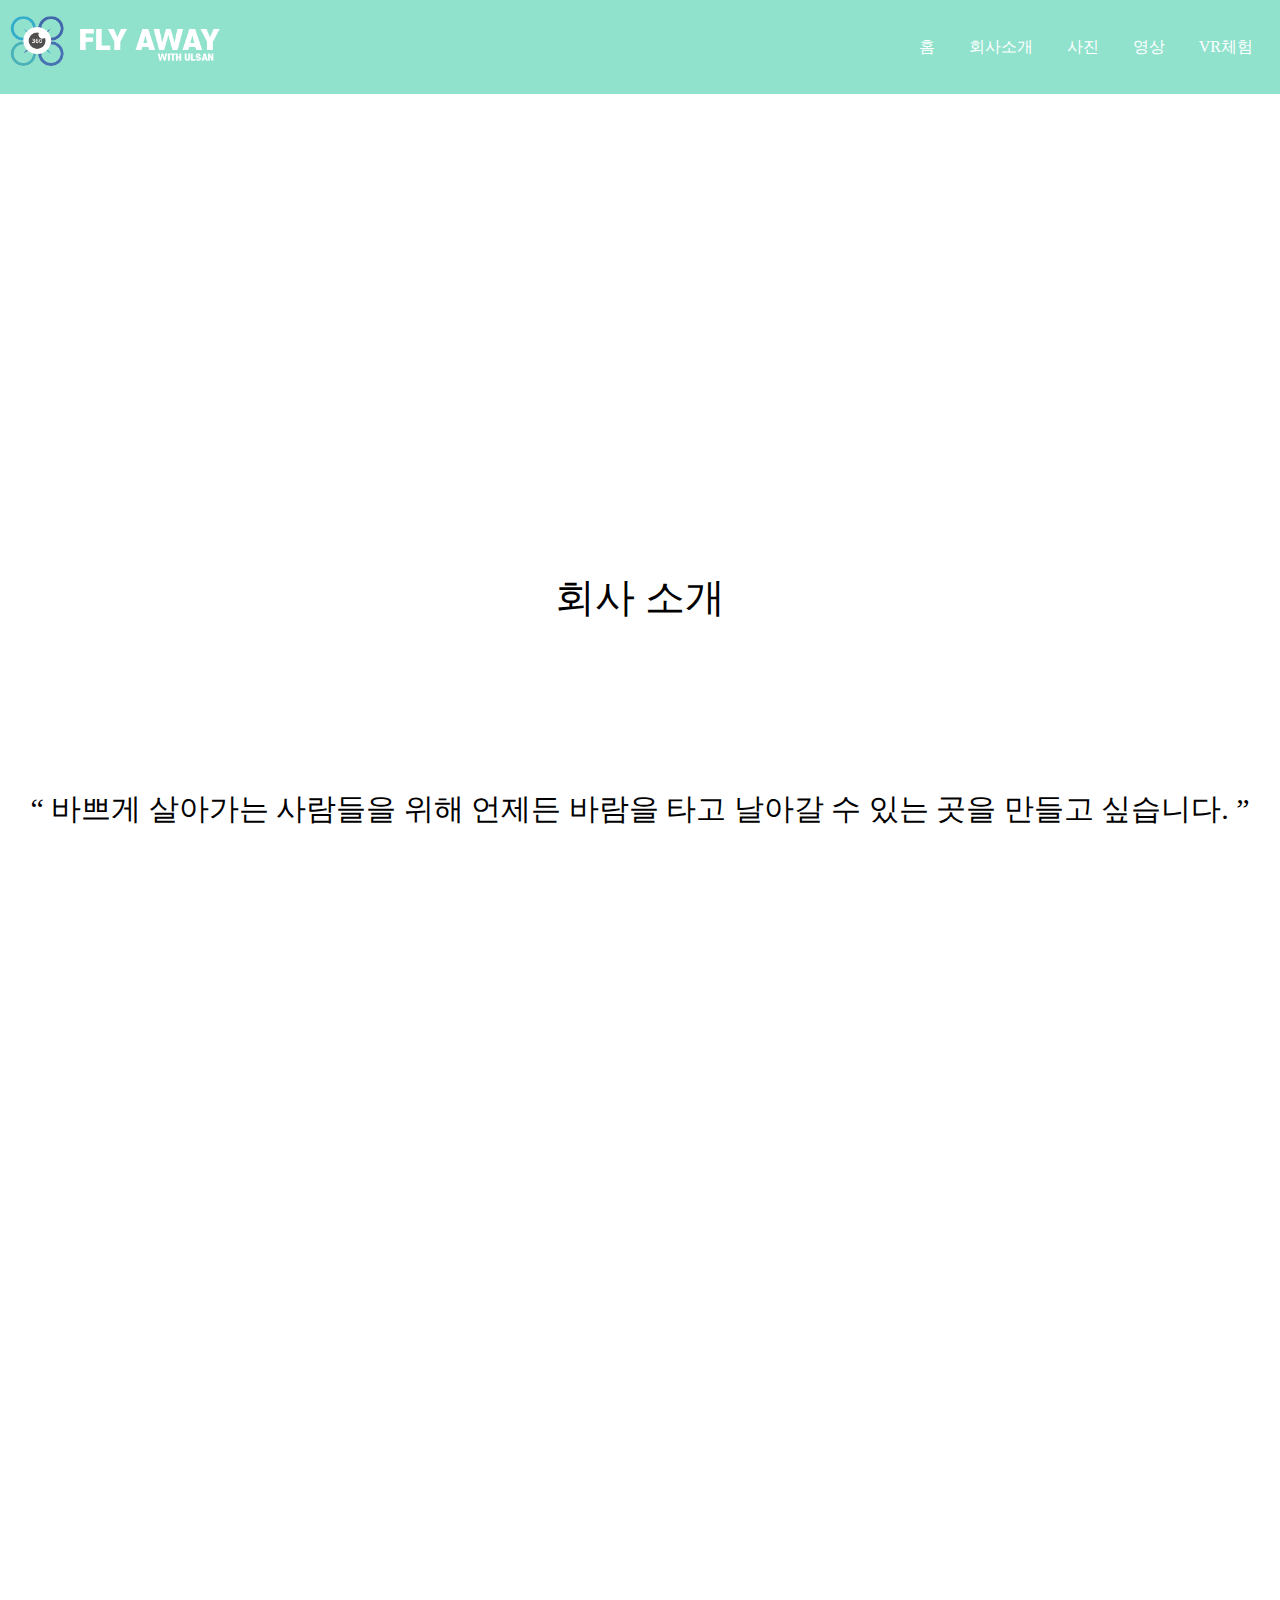
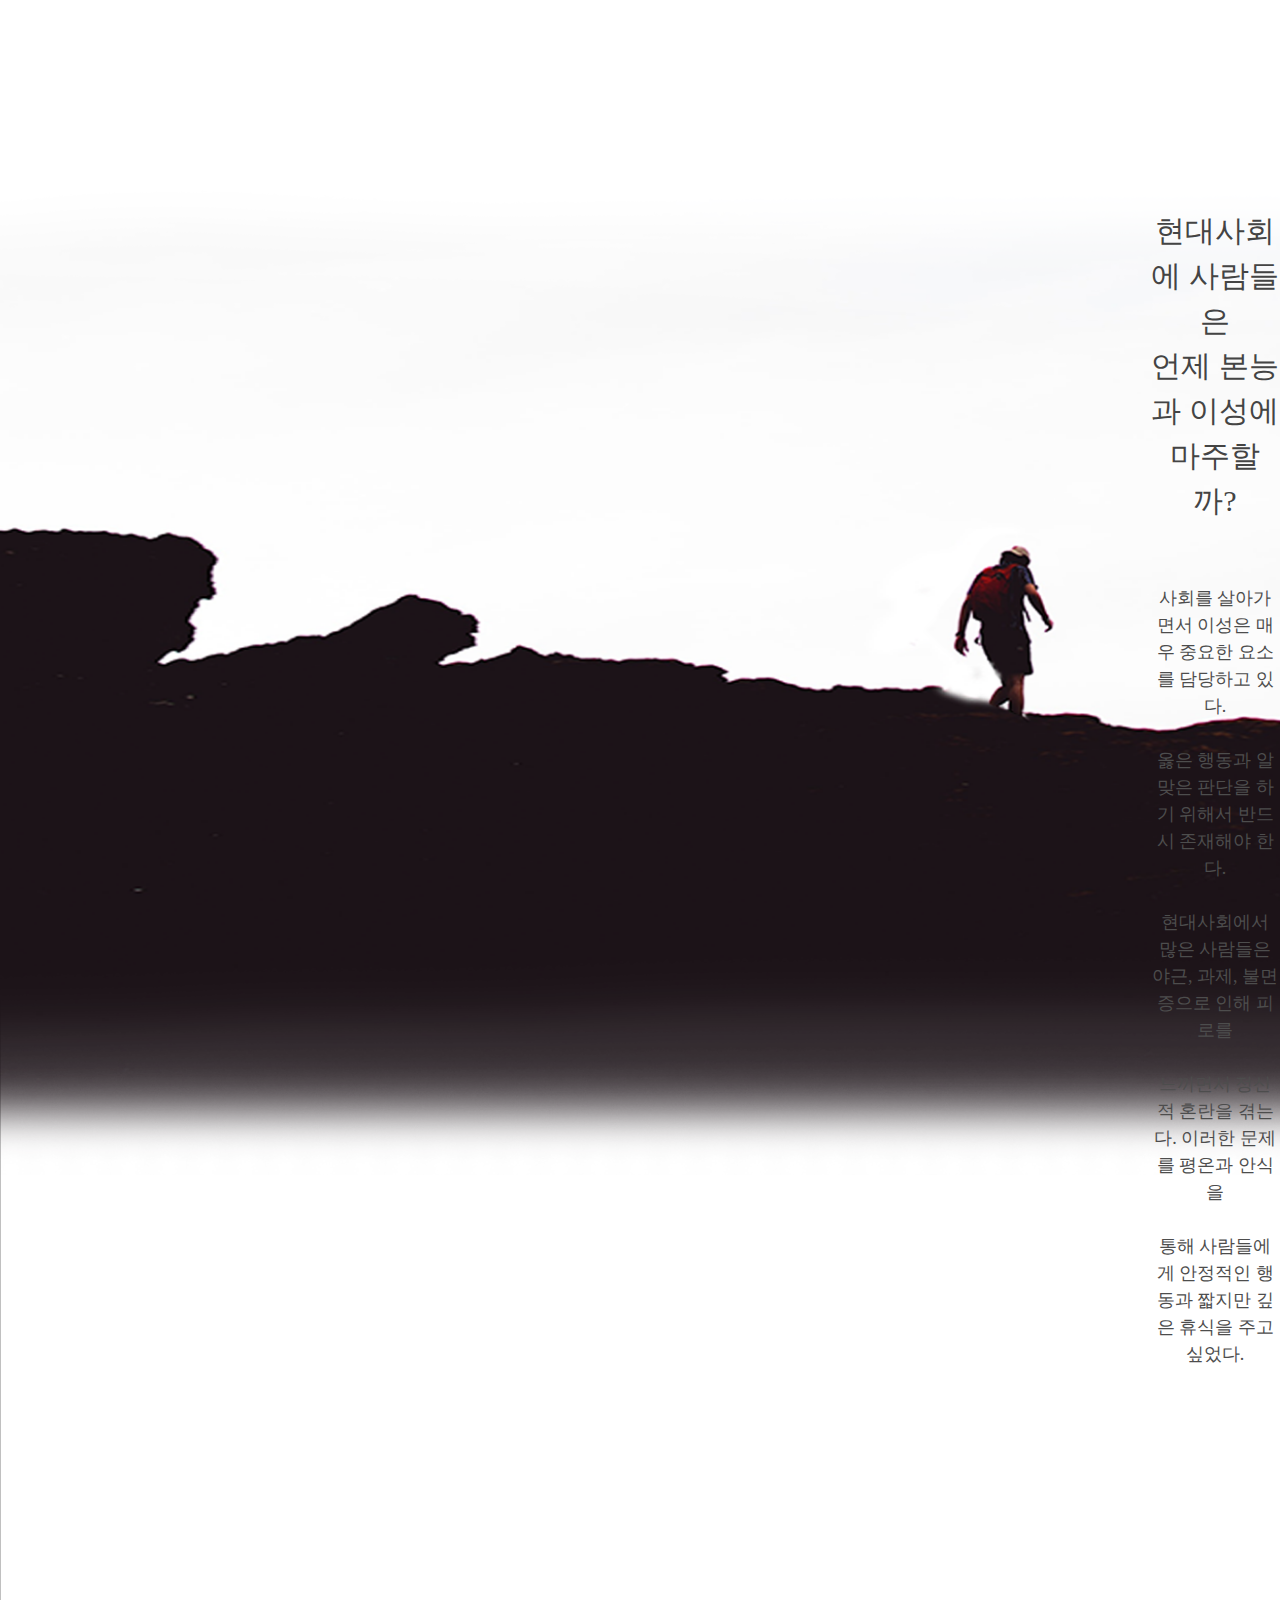
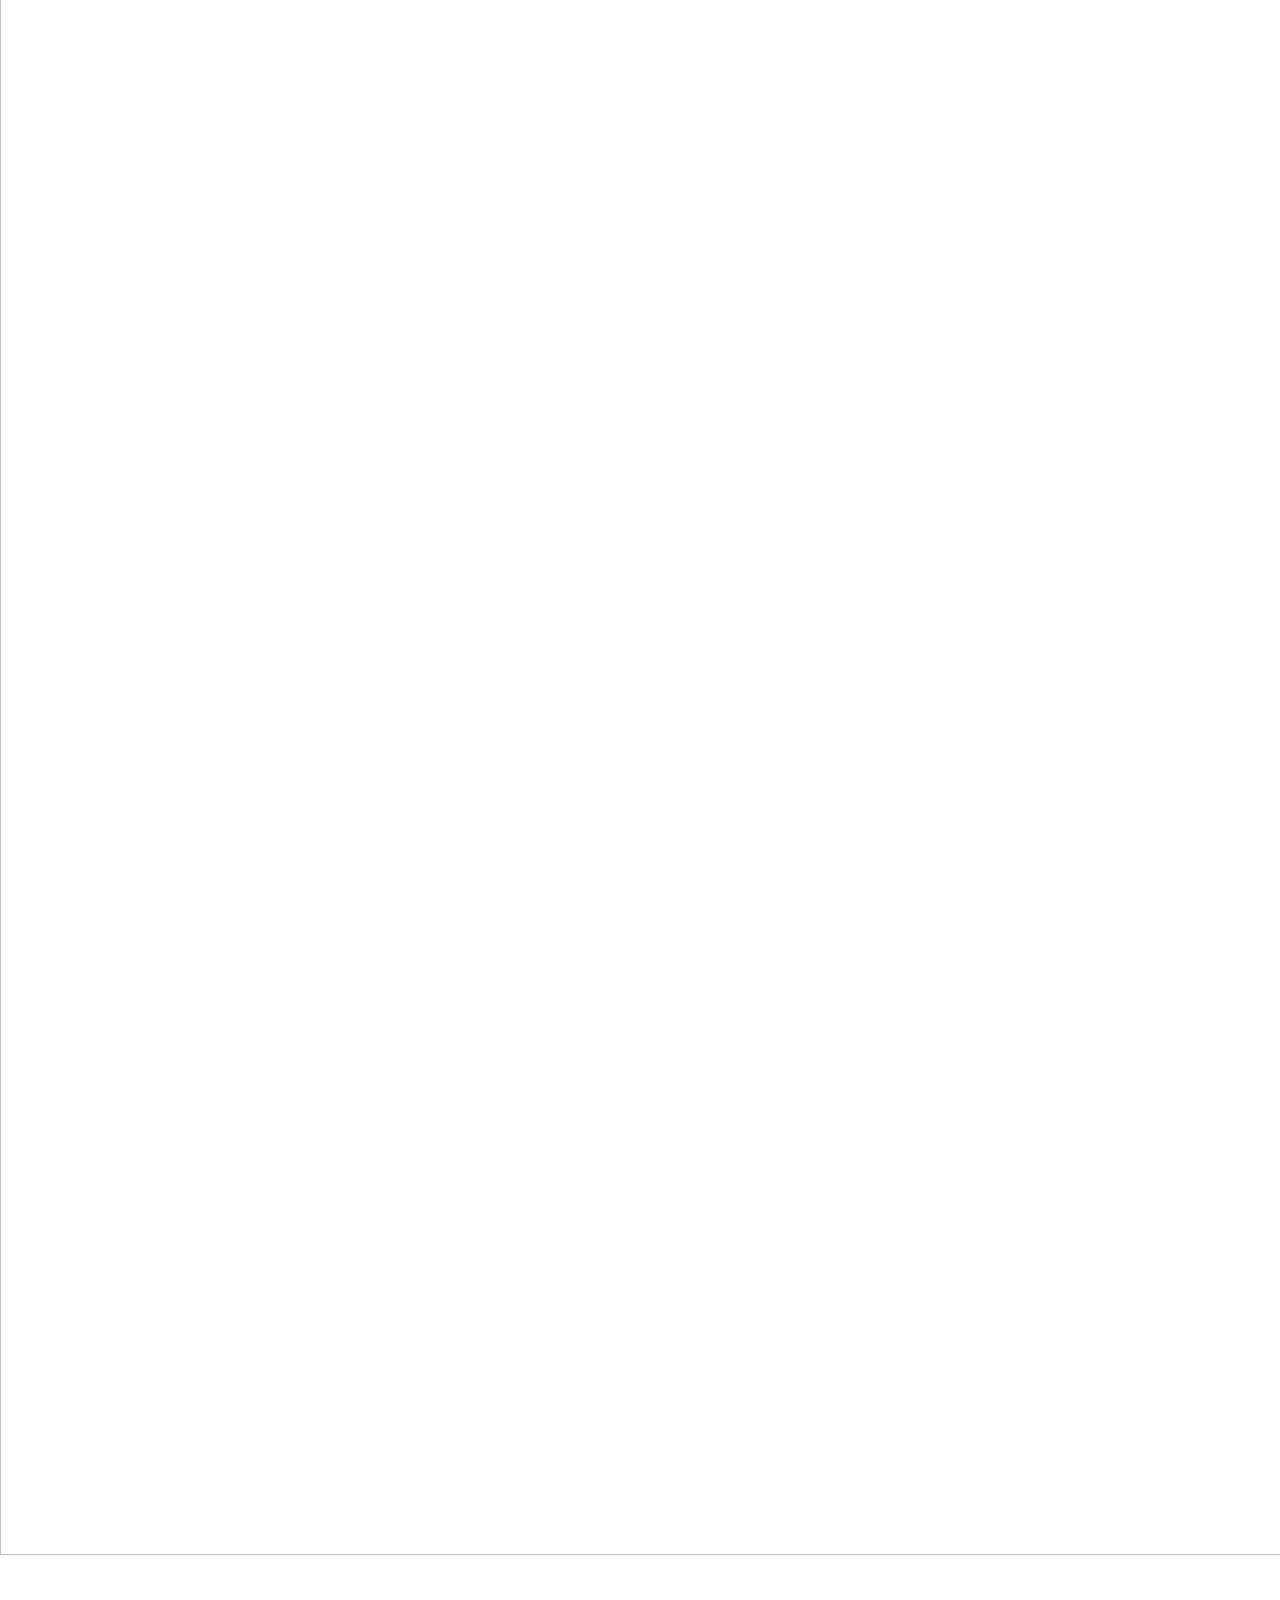
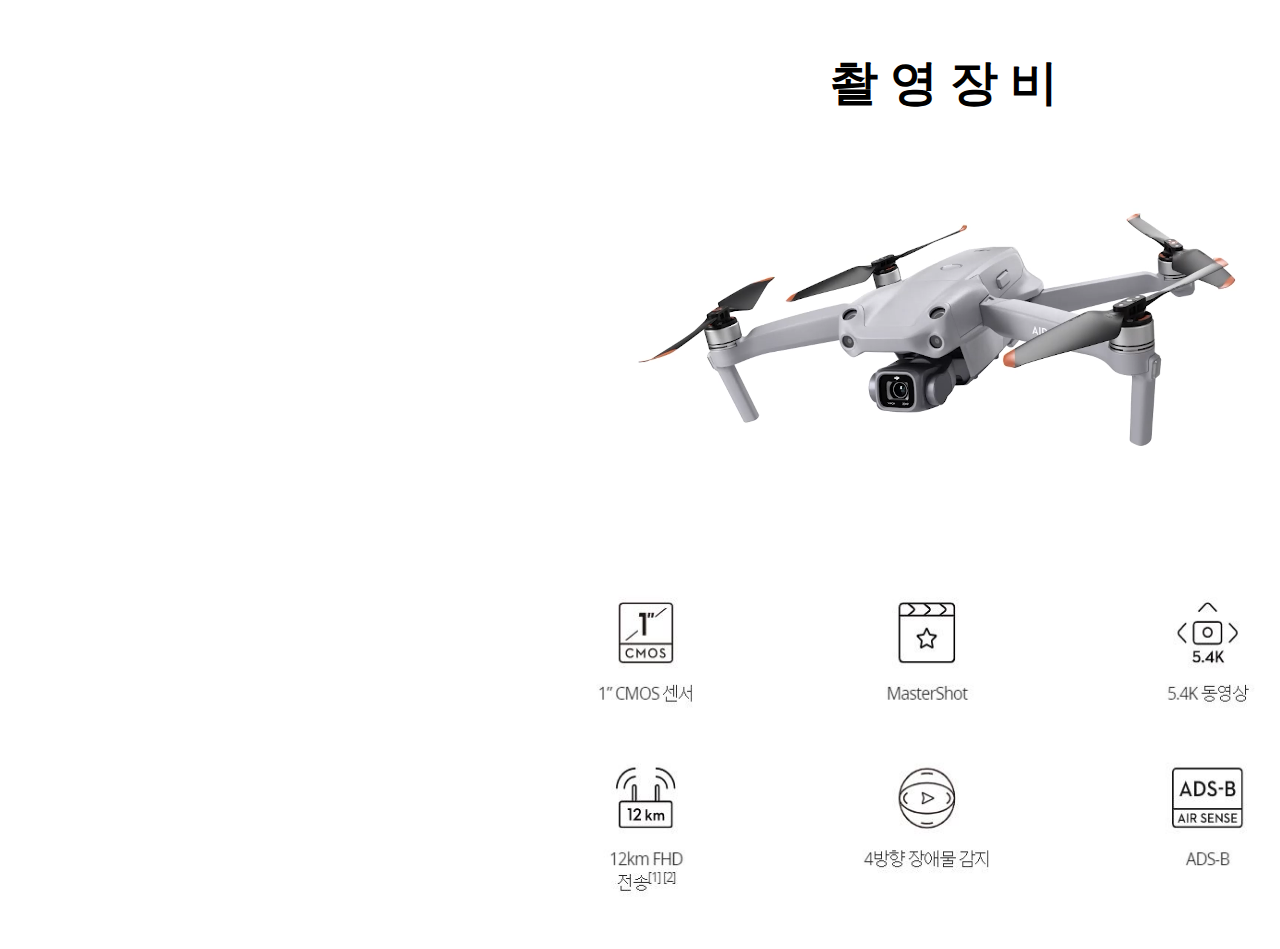
==== company.html @ 474d3aa0 "Update company.html" ====
<!DOCTYPE html>
<html lang="en" dir="ltr">
  <head>
    <meta charset="utf-8">
    <link rel="stylesheet" href="style3.css" />
      <script src="jquery-3.2.1.js"></script>
      <script src="main.js" defer></script>
      <script src="https://kit.fontawesome.com/a2d3274850.js" crossorigin="anonymous"></script>
    <title></title>
  </head>
 <script type="text/javascript">
   $(document).ready(function(){
     $("p").fadeOut()
       $("p").fadeIn(3000);
   });
   $(document).ready(function(){
     $("h1").fadeOut()
       $("h1").fadeIn(3000);
   });

   $(document).ready(function(){
     $(".btn").fadeOut()
       $(".btn").fadeIn(3000);
   });




     }

   }



 </script>

  <body>



    <!-- navbar -->
          <nav id="navbar">
            <div class="navbar_logo"><a href="index.html">
            <img src="logo.png" width="210" height="50" alt=""></a>
            </div>
            <div class="navbar_menu">
          <ul class="navbar_menu">

              <li class="navbar_menu_item"><a href="index.html">홈</a></li>
              <li class="navbar_menu_item"><a href="company.html">회사소개</a></li>
              <li class="navbar_menu_item"><a href="">사진</a></li>
              <li class="navbar_menu_item"><a href="video.html">영상</a></li>
              <li class="navbar_menu_item"><a href="vr.html">VR체험</a></li>
                  </ul>
                  <!-- toggle -->
                  <button class="navbar_toggle-btn">
                    <i class="fas fa-bars"></i>
                  </button>
                  </a>
                </div>
                </nav>

                <div class="vr">

                </div>

                <div class="companyint">
                <h3>회사 소개 </h3>
                </div>


    <div class="shot">
    <h3>“ 바쁘게 살아가는 사람들을 위해 언제든 바람을 타고 날아갈 수 있는 곳을 만들고 싶습니다. ” </h3>
    </div>



    <div class="old">
        <img src="1x/old.png" width="1900" height="2200" alt="">
    </div>
    <div class="man">
        <img src="1x/man.png" width="1980" height="1020" alt="">
    </div>
    <div class="shot3">
    <h1>촬 영 장 비 </h1>
    </div>
    <div class="drone">
         <video src="drone1.mp4" autoplay="true" loop="true" width="800" height="400" alt="">
    </div>
    <div class="droneinf">
        <img src="1x/droneinf.jpg" width="800px;" height="400" alt="">
    </div>
    <div class="text1">
  <h3>현대사회에 사람들은 <br>언제 본능과 이성에 마주할까?</h3>
      <p>  <br><br>
        사회를 살아가면서 이성은 매우 중요한 요소를 담당하고 있다.<br><br>
      옳은 행동과 알맞은 판단을 하기 위해서 반드시 존재해야 한다.<br><br>
       현대사회에서 많은 사람들은 야근, 과제, 불면증으로 인해 피로를<br><br>
      느끼면서 정신적 혼란을 겪는다. 이러한 문제를 평온과 안식을<br><br>
      통해 사람들에게 안정적인 행동과 짧지만 깊은 휴식을 주고 싶었다.</p>
    </div>

    <div class="text2">

      <h3>어떻게 평온과 안식을 사람들에게 전달 할 것인가?</h3>
      <p>  <br><br>
        인간은 은신처를 통해 오래전부터 확보한 음식과 무기를 지키고 있었다.<br><br> 그렇다면 가장 효과적인
      위치는 어딜까? 좋은 은신처의 조건은 일단 안전해야 한다.<br><br> 눈에 띄지 않는 곳이어야 하고, 시야가
      확보가 된 곳이 좋다. 그래야 자연재해나<br><br> 맹수 또는 침입자의 갑작스러운 등장에도 몸을 지킬 수
      있다. 그러한 잠재된 본능들이<br><br> 우리의 뇌에 각인되어 있기 때문에 인간은 본능적으로 높은 곳을
      좋아한다. 그런 곳에<br><br> 가면 자신도 모르게 마음이 편안해지고 기분이 상쾌해지면서 원기마저 회복
      되는 듯한<br><br> 느낌을 받는다. 빌딩 사이에 있는 현대인들은 넓은 시야가 차단되어 있어 불안감을 느낀다.  <br><br>
      그래서 가끔 힘이 들 때 우리는 옥상에 올라가거나 베란다로 나가지 않을까?<br><br> 높은 곳에서 바라본다면
      시야가 확보되어 무언가 다가올 때 미리 알 수 있어<br><br> 보호 욕구가 충족되어 긍정적인 심리 변화를 만들어낸다.</p>
    </div>





    </body>
    </html>
---- style3.css ----
/* Global */
:root {
  /* Color */
  --color-white: #ffffff;
  --color-light-white: #eeeeee;
  --color-dark-white: #bdbdbd;
  --color-pink: #fe918d;
  --color-dark-pink: #ff6863;
  --color-black: #4d4d4d;
  --color-dark-grey: #4d4d4d;
  --color-grey: #616161;
  --color-light-grey: #7c7979;
  --color-blue: #73aace;
  --color-yellow: #fff7d1;
  --color-orange: #feb546;
  --color-black: #000000;

  /* Font size */
  --font-large: 48px;
  --font-medium: 28px;
  --font-regular: 18px;
  --font-small: 16px;
  --font-micro: 14px;

  /* Font weight */
  --weight-bold: 700;
  --weight-semi-bold: 600;
  --weight-regular: 400;

  /* Size */
  --size-border-radius: 4px;

  /* Annimation */
  --animation-duration: 300ms;
}

/* Universal tags */
* {
  box-sizing: border-box;
}

body {
  font-family: 'Open Sans', sans-serif;
  margin: 0;
}

a {
  text-decoration: none;
  color: var(--color-white);
}

ul {
  padding-left: 0;
}

li {
  list-style: none;
}

button {
  background-color: transparent;
  cursor: pointer;
  border: none;
  outline: none;
  padding: 0;
}

/* Typography */
h1 {
  font-size: var(--font-large);
  font-weight: var(--weight-bold);
  color: var(--color-black);
  margin: 16px 0px;
}

h2 {
  font-size: var(--font-medium);
  font-weight: var(--weight-semi-bold);
  color: var(--color-black);
  margin: 8px 0;
}

h3 {
  font-size: var(--font-regular);
  font-weight: var(--font-regular);
  color: var(--color-black);
  margin: 8px 0;
}

p {
  font-size: var(--font-regular);
  font-weight: var(--font-regular);

  margin: 4px 0;
}

/* Navbar */
#navbar {
  position: fixed;
  width: 100%;
  display: flex;
  justify-content: space-between;
  align-items: center;
  padding: 10px;
  background-color: #91e2cd;
  transition: all var(--animation-duration) ease-in-out;
  z-index: 1;
}

#navbar.navbar--dark {
  background-color: #444444;
  padding: 8px;
}

.navbar_logo {
  font-size: var(--font-medium);
  font-weight: var(--weight-semi-bold);
  color: white;
}

.navbar_menu {
  display: flex;
}

.navbar_menu_item {
  padding: 8px 12px;
  margin: 0 4px;
  color: var(--color-white);
  cursor: pointer;
  border: 1px solid transparent;
  border-radius: var(--size-border-radius);
}

.navbar_menu_item:hover {
  border-color: var(--color-white);
  background-color: var(--color-dark-pink);
}

.navbar_toggle-btn {
  position: absolute;
  top: 24px;
  right: 32px;
  font-size: 24px;
  color: var(--color-white);
  display: none;
}

body {
  margin: 0;
  font-family: 'G마켓 산스';
  font-size: 1rem;
  line-height: 1.5;
  color: #000000;
  overflow-x: hidden;
}



.vid-header {
height: 100vh;
display: flex;

color: #ffffff;
}

.container {
  max-width: 960px;
  padding-left: 1rem;
  padding-right: 1rem;
  margin: auto;
  text-align: left;
}

.slidewrap {
  position: absolute;
  top: 0;
  left: 0;
  width: 100%;
  height: 100vh;
  overflow: hidden;
}

.slidewrap video {
  min-width: 100%;
  min-height: 100%;
}



.header-content {
  z-index: 2;

}

.header-content h1 {
  font-size: 30px;
  margin-bottom: 0;
  position : relative;
  top: 350px;
  left: -400px;
}



.header-content p {
  font-size: 1rem;
  position : relative;
  top: 350px;
  left: -400px;
  padding-bottom: 2rem;
}

.btn {
  background: white;
  border-top: 1px;
  color: black;
  font-size: 1.0rem;
  padding: 1rem 2rem;

  text-decoration: none;
}
.btn {
  position : relative;
  top: 150px;
  left: -1920px;
}

.image1 {

  position : relative;
top: -800px;
left: 300px;


}



.fullscreen-vid-wrap {
  float: left;
}


a {text-decoration: none;
  color: #FFFFFF;
}


@media(max-width: 960px) {

  .navbar__toggle-btn {
    display: block;
    top: 16px;
    right: 16px;
    font-size: var(--font-medium);
  }

  #navbar {
    flex-direction: column;
    align-items: flex-start;
    background-color: #444444;
  }

  #navbar.navbar--dark {
    padding: 16px;
  }
  .navbar__menu {
    flex-direction: column;
    text-align: center;
    width: 100%;
    display: none;
  }

  .navbar__menu.open {
    display: block;
  }

  .container {
    padding-right: 3rem;
    padding-left: 3rem;
  }

.island2 {position: relative; width: 50%; padding-bottom: 56.25%;}
.island3 {position: relative; top: 300px;width: 50%; padding-bottom: 56.25%;}
.island4 {position: relative; top: 800px;width: 50%; padding-bottom: 56.25%;}
.island5 {position: relative; top: 1300px;width: 50%; padding-bottom: 56.25%;}
}

.header-overlay {
  height: 100vh;
  position: absolute;
  top: 0;
  left: 0;
  width: 100vw;
  background-color: #000000;

  opacity: 0.25;
}

.line {position : relative;
left: 50px;
 top: 10040px; }


 .companyint { position: relative;
   top: 100px;
   text-align: center;


 }

 .companyint h3 {
   font-size: 40px;
 }

 .shot {
   position : relative;

    top: 250px;
    font-size: 10px;
    color: #000000;

 }

 .shot {   font-family: 'G마켓 산스';
  text-align: center;
    font-size: 12px;
    color: #444444;
 }

 .shot1 {
   position : relative;
    top: 100px;
    font-size: 20px;
    color: #444444;


 }
   .shot1 {  font-family: 'Open Sans', sans-serif;
  text-align: center;
 }

.shot1 h1 {    font-size: 40px;

}





 .old {
   position : absolute;
  top: 2555px;
 left: 0px;}



.shot3 {
font-size: 10px;
color: #000000;
}
.shot3 {
  position : relative;
 top: 4250px;
left: 830px;}
 .drone {
  position : relative;
  top: 4240px;
left: 550px;}

.droneinf {
  position : relative;
 top: 4250px;
left: 530px;}

.man {
  position : absolute;
 top: 1755px;
left: -10px;}
.mon1 {
  position : absolute;
 top: 1870px;
left: -10px;}
.mont {
  position : absolute;
 top: 1870px;
left: -10px;}


 .pic {position : absolute;
  top: 6540px;
left: 900px;}

  .pic2 {position : absolute;
   top: 7050px;
 left: 900px; }

   .pic3 {position : absolute;
    top: 7050px;
  left: 00px; }

    .pic4 {position : absolute;
     top: 1160px;
       left: 360px;
}

.nam {
  position : relative;
   top: 5510px;
   left: 70px;
   font-size: 15px;
   color: #ffffff;

}
.nam2 {
  position : relative;
   top: 5480px;
   left: 970px;
   font-size: 15px;
   color: #ffffff;

}

.nam3 {
  position : relative;
   top: 5940px;
   left: 970px;
   font-size: 15px;
   color: #ffffff;

}

.nam4 {
  position : relative;
   top: 5910px;
   left: 70px;
   font-size: 15px;
   color: #ffffff;

}
.textbox1 {position:absolute;z-index:1;top:50%;left:25%;transform:translate(-50%,-50%);line-height:1.6;text-align:center;}

.text1{
  color: #444444;
     font-size: 15px;
}

.text1{
  position : absolute;
   top: 1800px;
   left: 1150px;
   font-size: 20px;
   color: #444444;
     text-align: center;
}

.text1 h3 {

   font-size: 30px;
   color: #444444;
}
.text2{
  position : absolute;
   top: 2800px;
   left: 50px;
   font-size: 20px;
   color: white;
     text-align: center;
}

.text2 h3 {

   font-size: 30px;
   color: #ffffff;
}

.text2 p {

   font-size: 15px;
   color: #ffffff;
}

.textbox p{
   font-size: 20px;
   color: #ffffff;

}

.shot5 {
  font-size: 40px;
  color: #444444;
}
.shot5 {
  position : absolute;
   top: 7800px;
   left: 850px;

     text-align: center;
}
.island2 {
  position : absolute;
   top: 1000px;
   left: 150px;
}

.grn {
  position : absolute;
   top: 600px;

}

.paperset {
  padding: 50px;
  text-align: center;
  max-width: 200px;
  margin: auto;
  display: inline-flex;
  justify-content: space-between;


}

.paperset h1, h2 {
  position: relative;
top: 100px;
  margin: auto;
  font-size: 25px;
  margin: auto;
    margin-bottom: 10px;
}

.won {position: relative;
  top: 100px;
  width: 500px;
  height: 500px;
  background-color: yellow;
  line-height: 170px;
  font-size: 70px;
  margin: 50px; 0;
  border: 1px;
  border-radius: 50%;
}
.won1 {position: relative;
  top: 100px;
  width: 500px;
  height: 500px;
  background-color: yellow;
  line-height: 170px;
  font-size: 70px;
  margin: 50px; 0;
  border: 1px;
  border-radius: 50%;
}
.won2 {position: relative;
  top: 100px;
  width: 500px;
  height: 500px;
  background-color: yellow;
  line-height: 170px;
  font-size: 70px;
  margin: 50px; 0;
  border: 1px;
  border-radius: 50%;
}
.won {
  background: url('1x/islandpic.jpg' )

}

.won1 {
    background: url('1x/jakpic.jpg' )
}

.won2 {
    background: url('1x/taepic.jpg' )
}

.paperset h1, h2, p {
  color: var(--color-dark-grey);
}

.paper_name h1 {
  color: #49817a;
}

.paper_name2 h1 {
  color: #ffac27
}

.paper_name3 h1 {
    color: #9d5fff
  }






.islandinf {
color: #444444;
font-size: 15px;
}
.islandinf {
  position : relative;
   top: 250px;
   left: 1020px;
}



.islandname {
  position : absolute;
   top: 1050px;
   left: 1020px;
}
.islandname {
color: #333333;
font-size: 20px;
}
.island3 {
  position : absolute;
   top: 1500px;
   left: 150px;
}
.island4 {
  position : absolute;
   top: 1500px;
   left: 710px;
}
.island5 {
  position : absolute;
   top: 1500px;
   left: 1270px;
}
.back {
  position: relative;
  top: -710px;

}


.vr {
  background: url('1x/back1.jpg') center/cover no-repeat;
  padding: 40px;
  padding-top: 420px;
  text-align: center;
}

.vr1 {
  background: url('1x/back2.jpg') center/cover no-repeat;
  padding: 40px;
  padding-top: 420px;
  text-align: center;
}
.vr2 {
  background: url('1x/back3.jpg') center/cover no-repeat;
  padding: 100px;
  padding-top: 420px;
  text-align: center;
}

.vr4 {
  background: url('1x/back4.jpg') center/cover no-repeat;
  padding: 100px;
  padding-top: 420px;
  text-align: center;
}

.white1 {
  position : relative;
   top: -200px;
   left: 420px;
}
.white2 {
  position : relative;
   top: -50px;
   left: 110px;
}

.textbox1 {
  text-align: left;

}
.textbox1 {
  position: relative;
top: -400px;
left: 1400px;
}
h3 {  font-size: 30px;}
.vrcam {

  position : relative;
   top: -50px;
   left: 320px;
}
.companyback1 {
  position: relative;
  top: -100px;
}

.keyword { position: relative;
  top: 100px;
  left: 470px;
}

.islandpic {  position: absolute;
  top: 920px;
  left: 385px;
}

.islandintro h1 {
  color: #f5ad4a;
  font-size: 25px;
}
.islandintro h1 {
  position: absolute;
  top: -50px;
  left: 00px;
}
.islandintro h2 {
  font-size: 20px;
}
.islandintro  {
  position: absolute;
  top: 1280px;
  left: 400px;
}
.jak {
  position : absolute;
   top: 1000px;
   left: 150px;
}
.jak1 {
  position : absolute;
   top: 1500px;
   left: 150px;
}



/* 모바일용 */
@media screen and (max-width: 768px) {
  :root {
    /* Font size */
    --font-large: 30px;
    --font-medium: 18px;
    --font-regular: 16px;
    --font-small: 14px;
    --font-micro: 12px;
  }

  .navbar_toggle-btn {
    display: block;
    top: 16px;
    right: 16px;
    font-size: var(--font-medium);
  }

  #navbar {
    flex-direction: column;
    align-items: flex-start;
    background-color: #91e2cd;
  }

  #navbar.navbar--dark {
    padding: 16px;
  }
  .navbar__menu {
    flex-direction: column;
    text-align: center;
    width: 100%;
    display: none;
  }

  .navbar_menu.open {
    display: block;
  }
.islandset {  flex-direction: column;

}
.vr {position: relative; width: 300%; padding-bottom: 56.25%; right: 500px;}
.vr2 {position: relative; width: 300%; padding-bottom: 56.25%; right: 500px;}
.man img {position: relative; width: 210%; padding-bottom: 56.25%; right: 500px;
top:200px;}

.text1 h3 {position: absolute;; width: 100%;left: 300%;}
.text2  { font-size: 10px;}
.old img {position: relative; width: 210%; padding-bottom: 56.25%; right: 500px;}
.islandinf {position: relative; top: 500px; left: 50px; font-size: 7px;
    flex-direction: column; text-align: left;
   }

   .islandinf  p {position: relative; left: -30px;font-size: 10px;
   text-align: left;
      }
      .islandinf  h2 {position: relative; left: -40px;font-size: 20px;
      text-align: left; margin: 10px;
         }

         .islandinf  h4 {position: relative; top: -20px;left: -40px;font-size: 10px;
         text-align: left; margin: 10px;
            }

.shot3 h1 { position: absolute;  width: 100%; top:-200px;left: -670px;}
.drone video {position: absolute; width: 100%; top:-200px;left: -550px;}
.droneinf img {position: absolute; width: 100%;top:200px;left: -520px; }
.island2 video {position: absolute; width: 180%; top:-100px;left: -130px;}
.island3 video {position: absolute; width: 180%; top:400px;left: -130px;}
.island4 video {position: absolute; width: 180%; top:800px;left: -690px;}
.island5 video {position: absolute; width: 180%; top:1200px;left: -1250px;}
.vrcam iframe {position: absolute; width: 90%; top:00px;left: -310px;}

.paperset {
  flex-direction: column;

}

.shot1 {
  position: relative;
  left: 20px;
}
.shot2 {
  position: relative;
  left: 20px;
}
.paperset h1,h2 {position: relative;
 left: 140px;
  margin : auto;

}




.won {position: relative;
  top: 100px;
  width: 350px;
  height: 350px;

  line-height: 170px;
  font-size: 70px;
  margin: 20px; 0;
  border: 1px;
  border-radius: 50%;
}

.won1 {position: relative;
  top: 100px;
  width: 350px;
  height: 350px;

  line-height: 170px;
  font-size: 70px;
  margin: 20px; 0;
  border: 1px;
  border-radius: 50%;
}


.won2 {position: relative;
  top: 100px;
  width: 350px;
  height: 350px;

  line-height: 170px;
  font-size: 70px;
  margin: 20px; 0;
  border: 1px;
  border-radius: 50%;
}

}
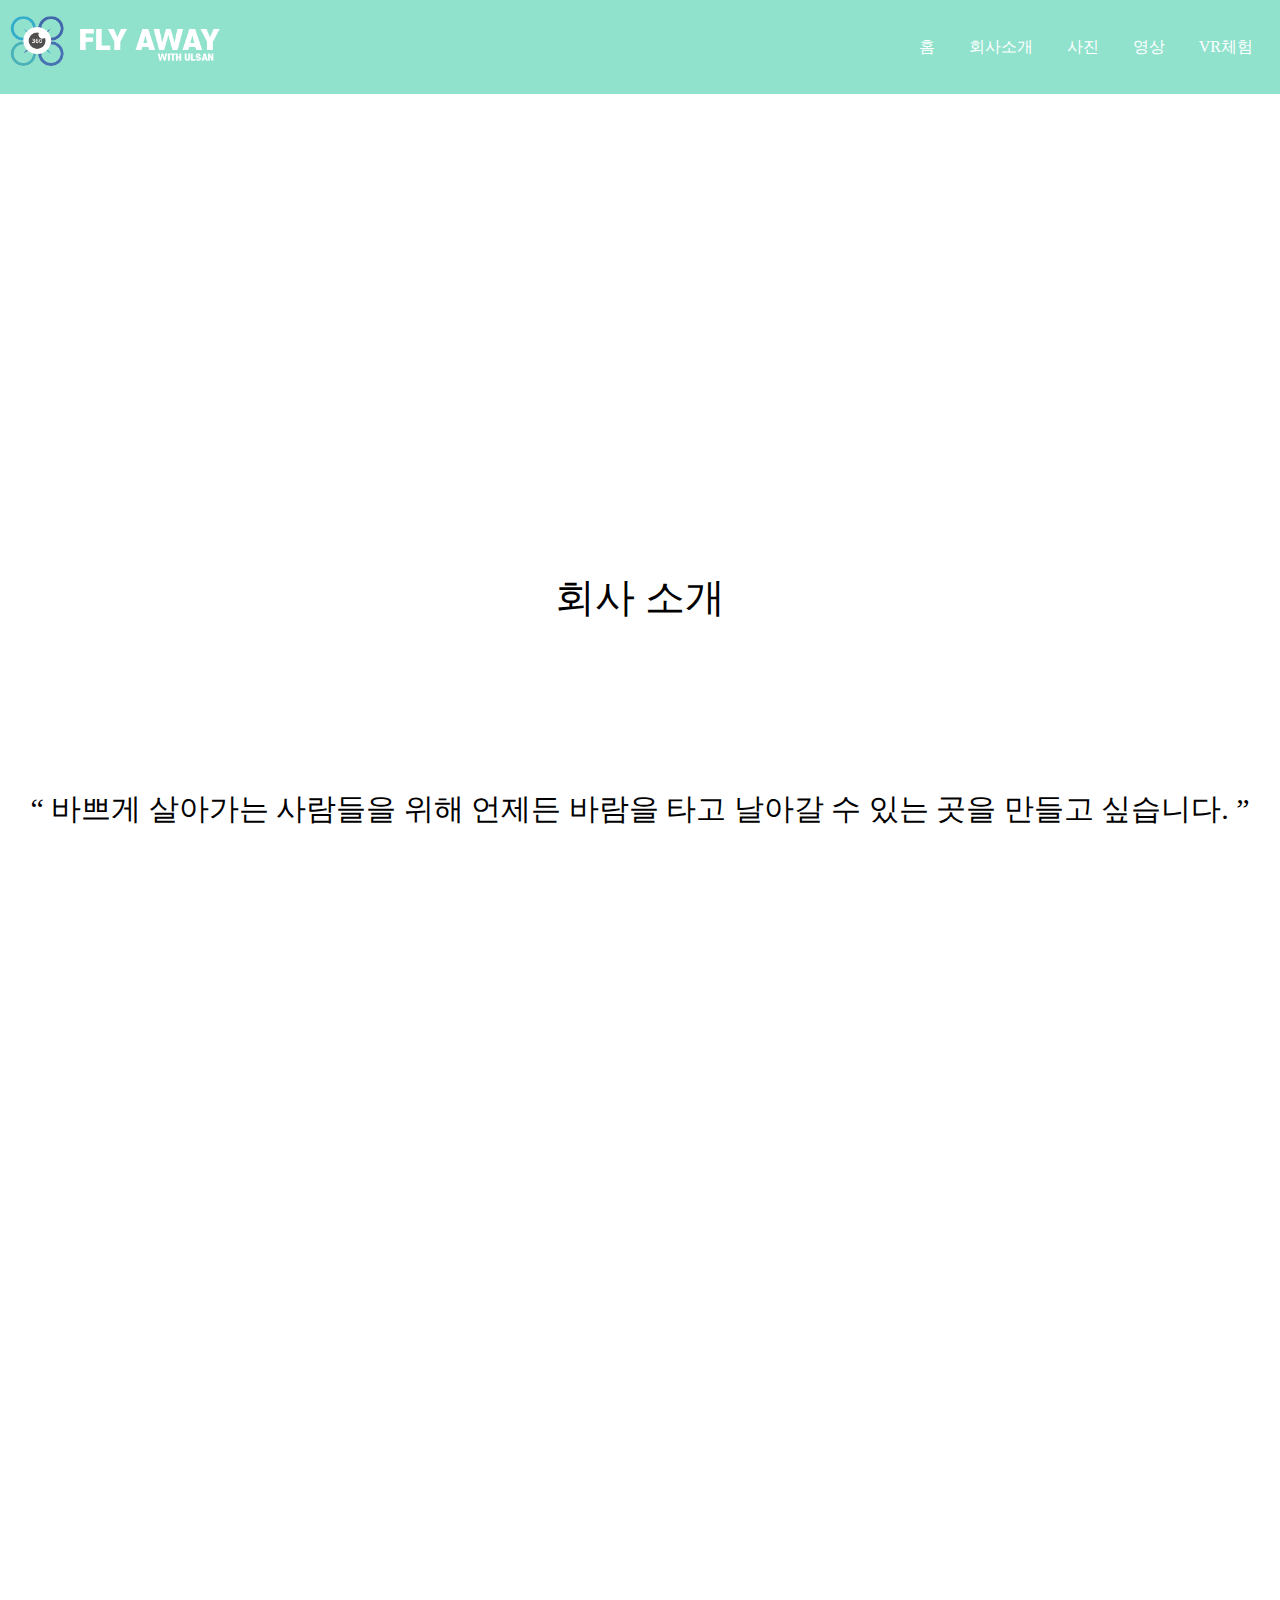
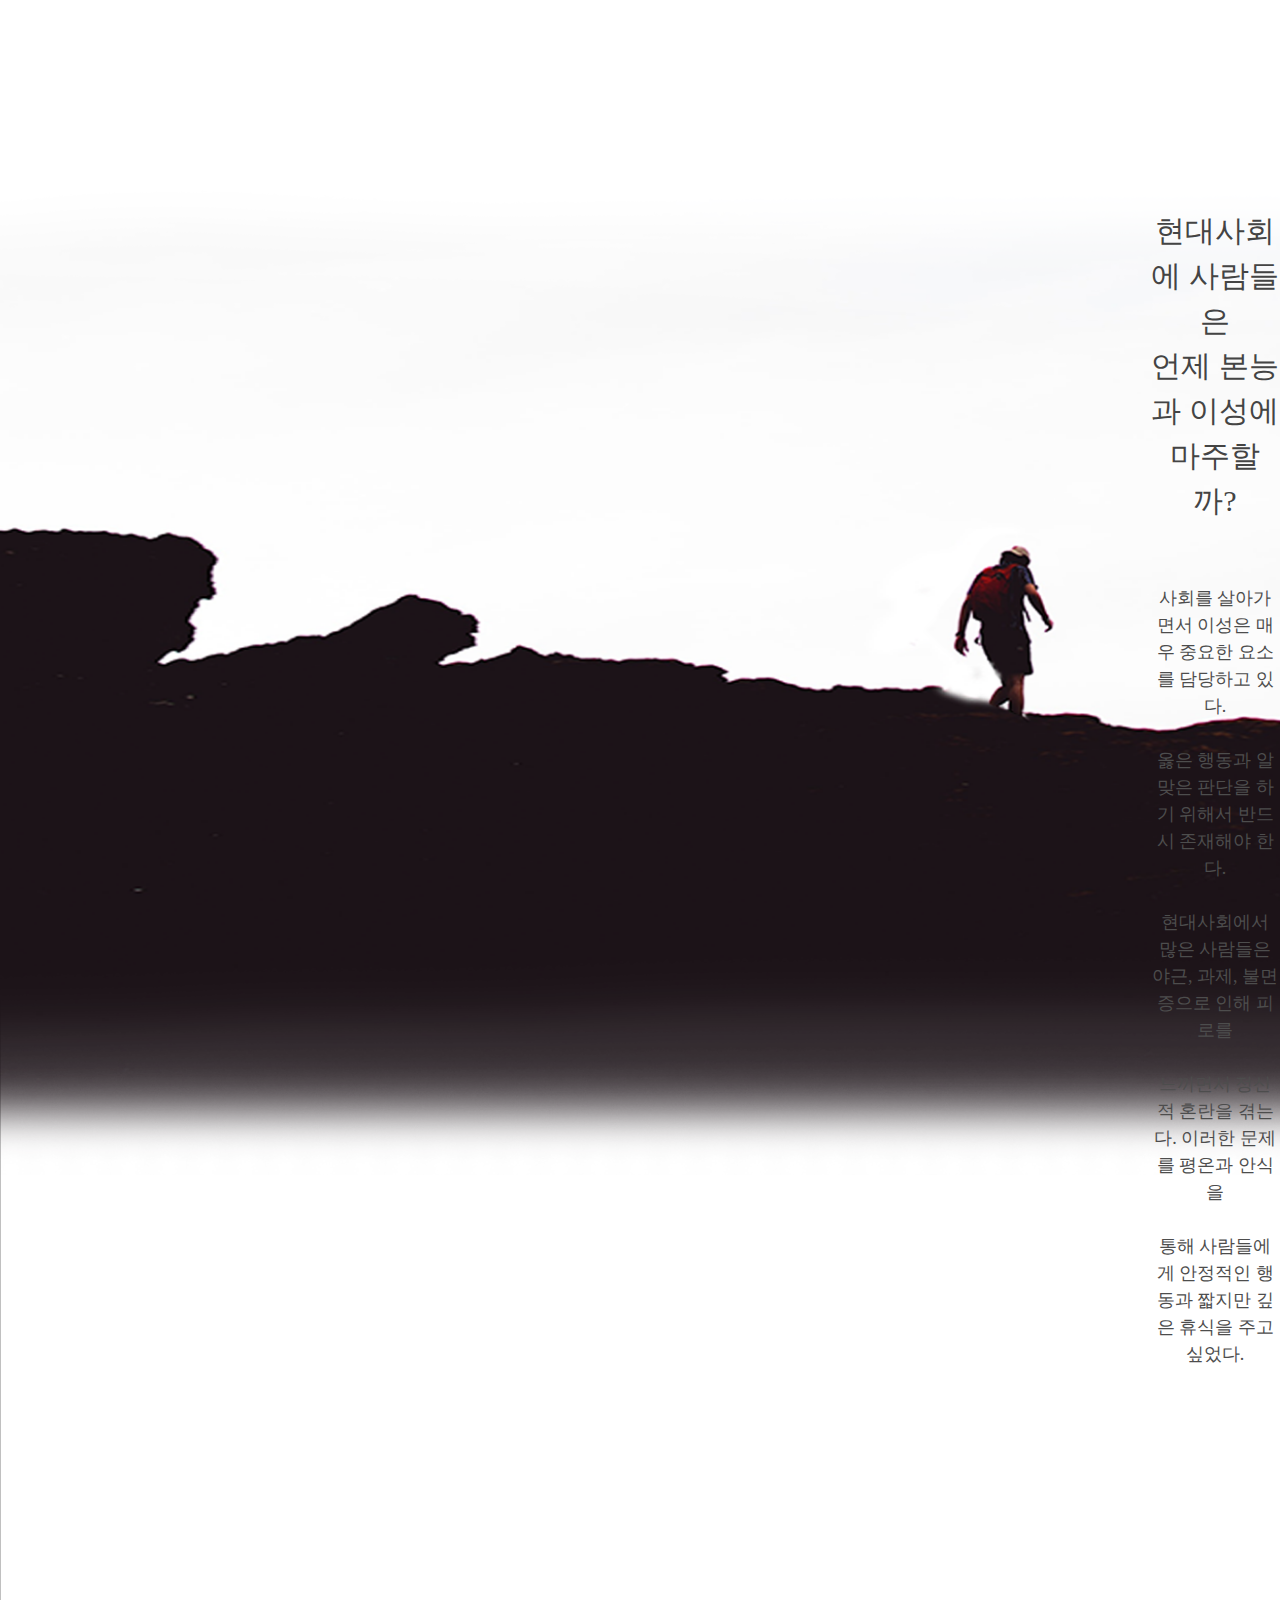
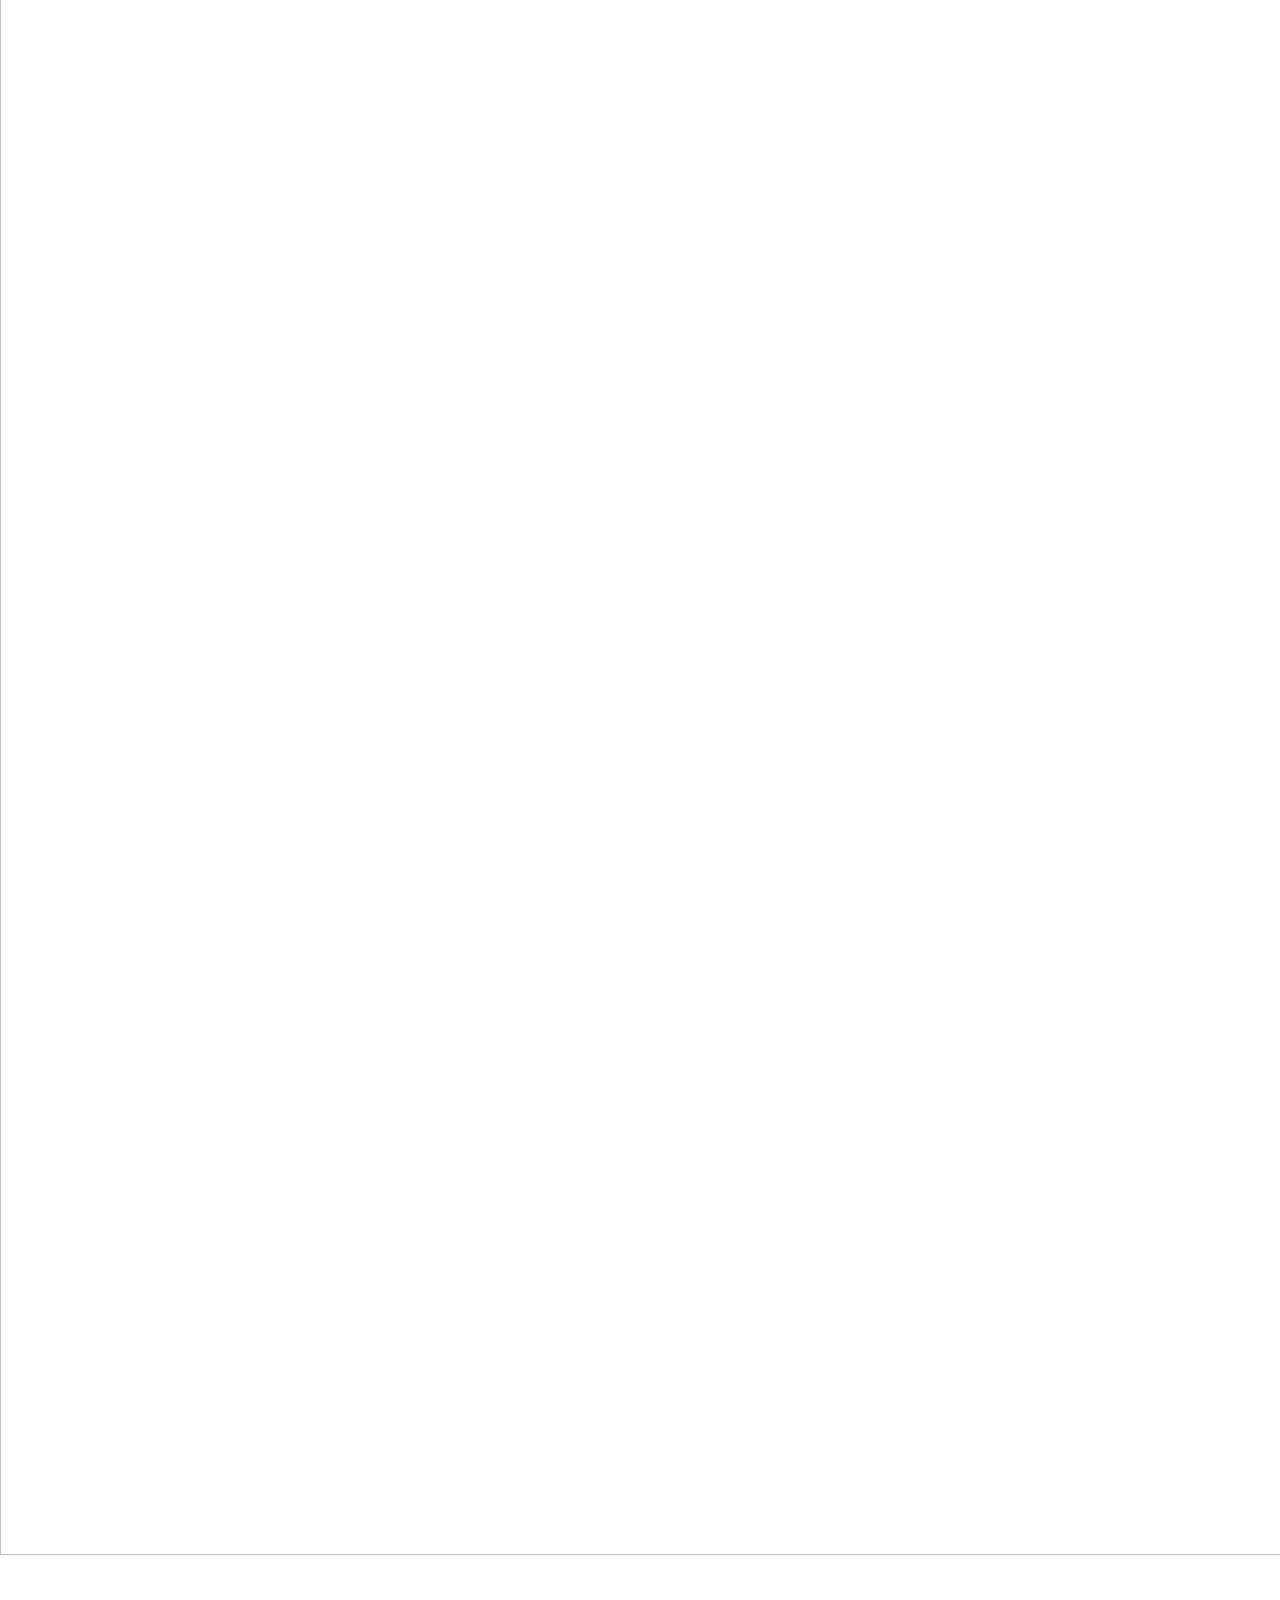
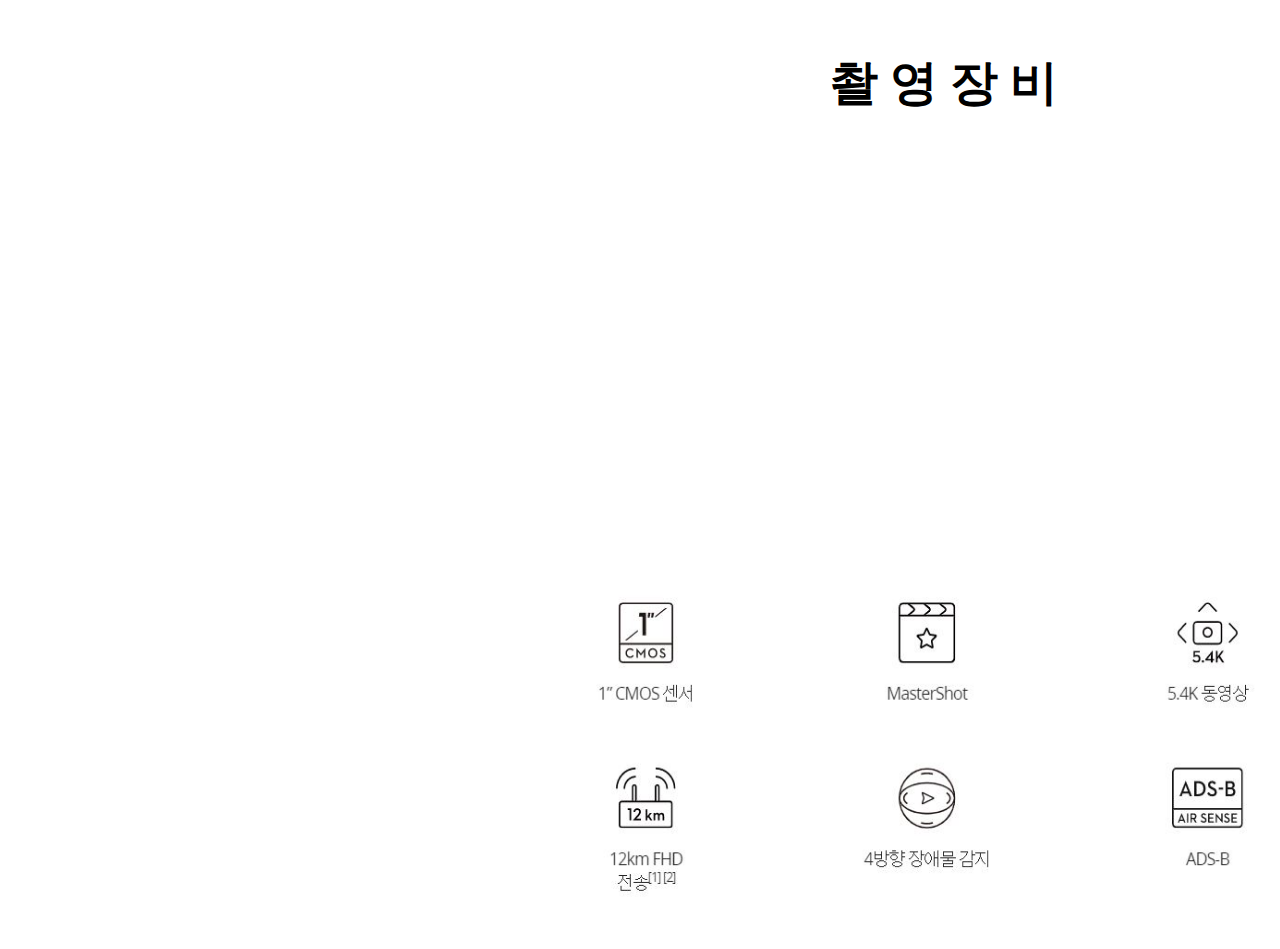
==== commit c0038f39: "Update company.html" ====
--- a/company.html
+++ b/company.html
@@ -2,6 +2,7 @@
 <html lang="en" dir="ltr">
   <head>
     <meta charset="utf-8">
+    <meta name="viewport" content="width=device-width, initial-scale=1, maximum-scale=1">
     <link rel="stylesheet" href="style3.css" />
       <script src="jquery-3.2.1.js"></script>
       <script src="main.js" defer></script>
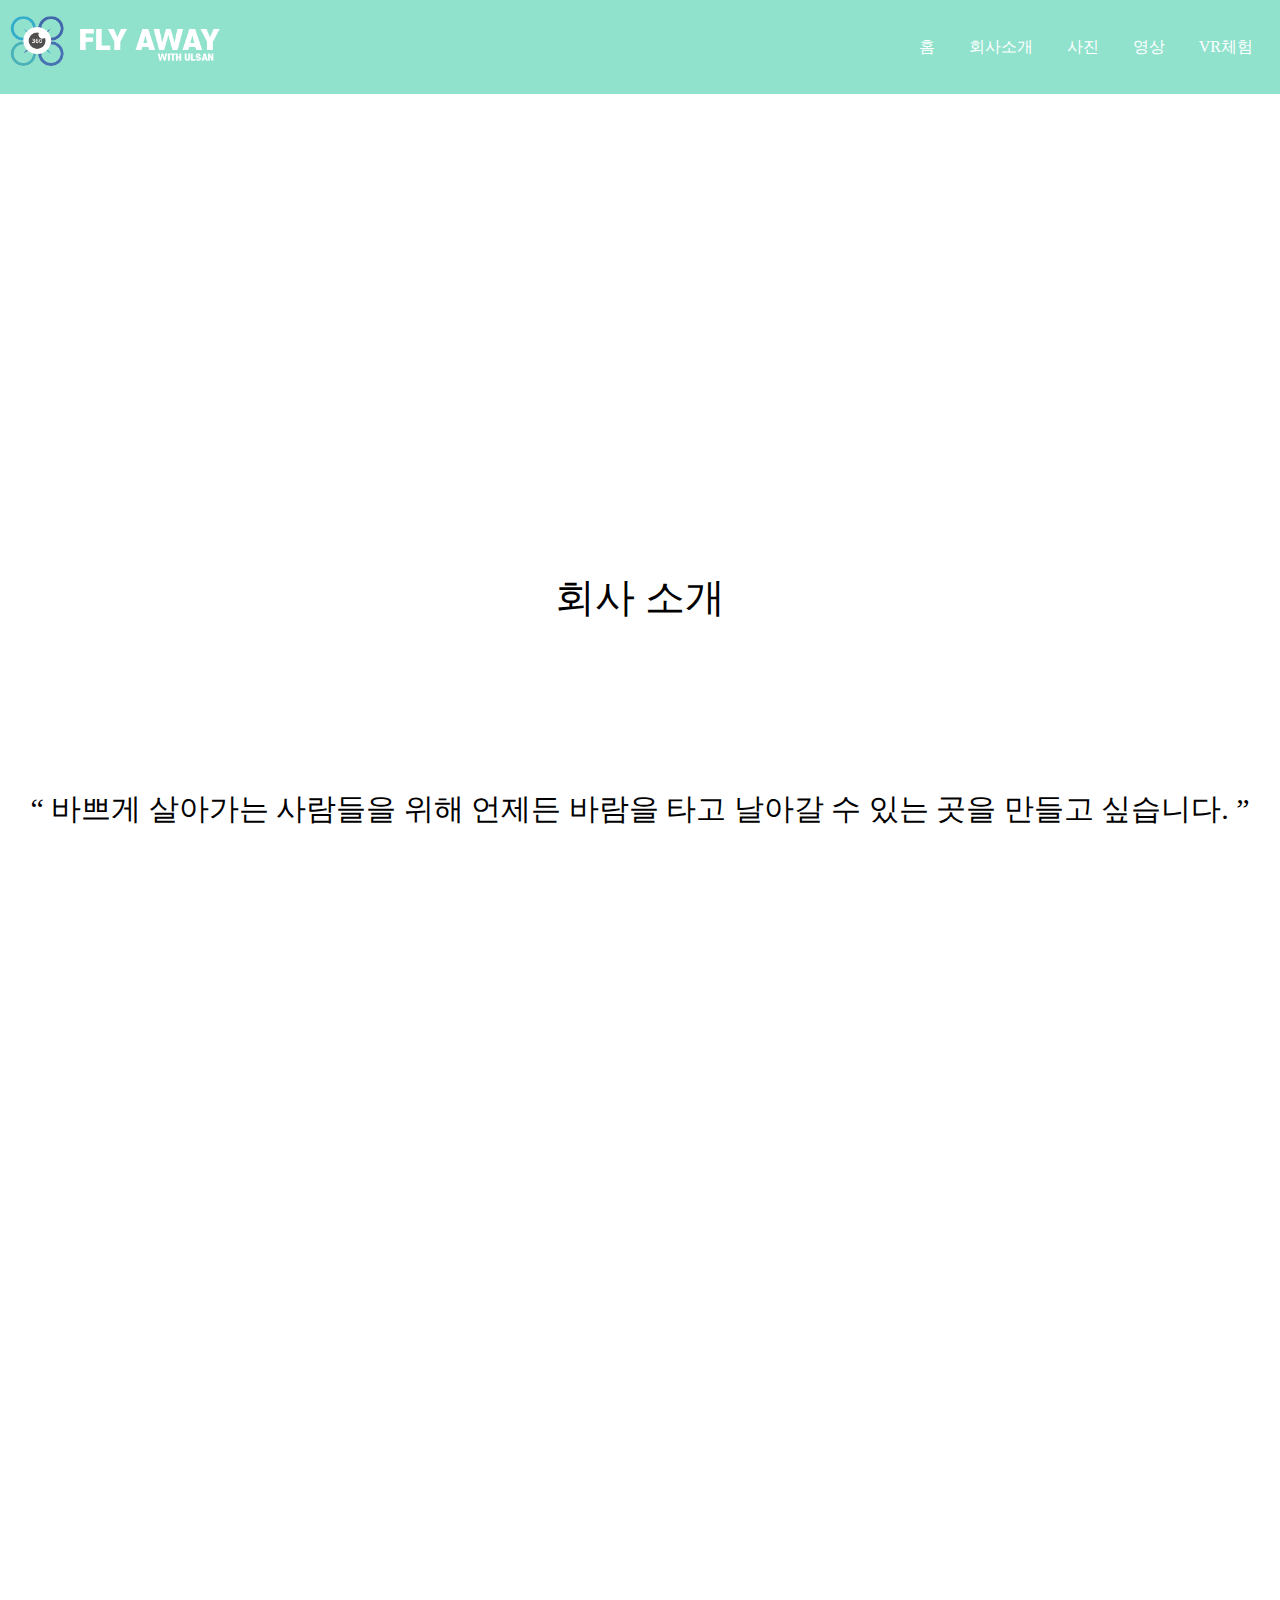
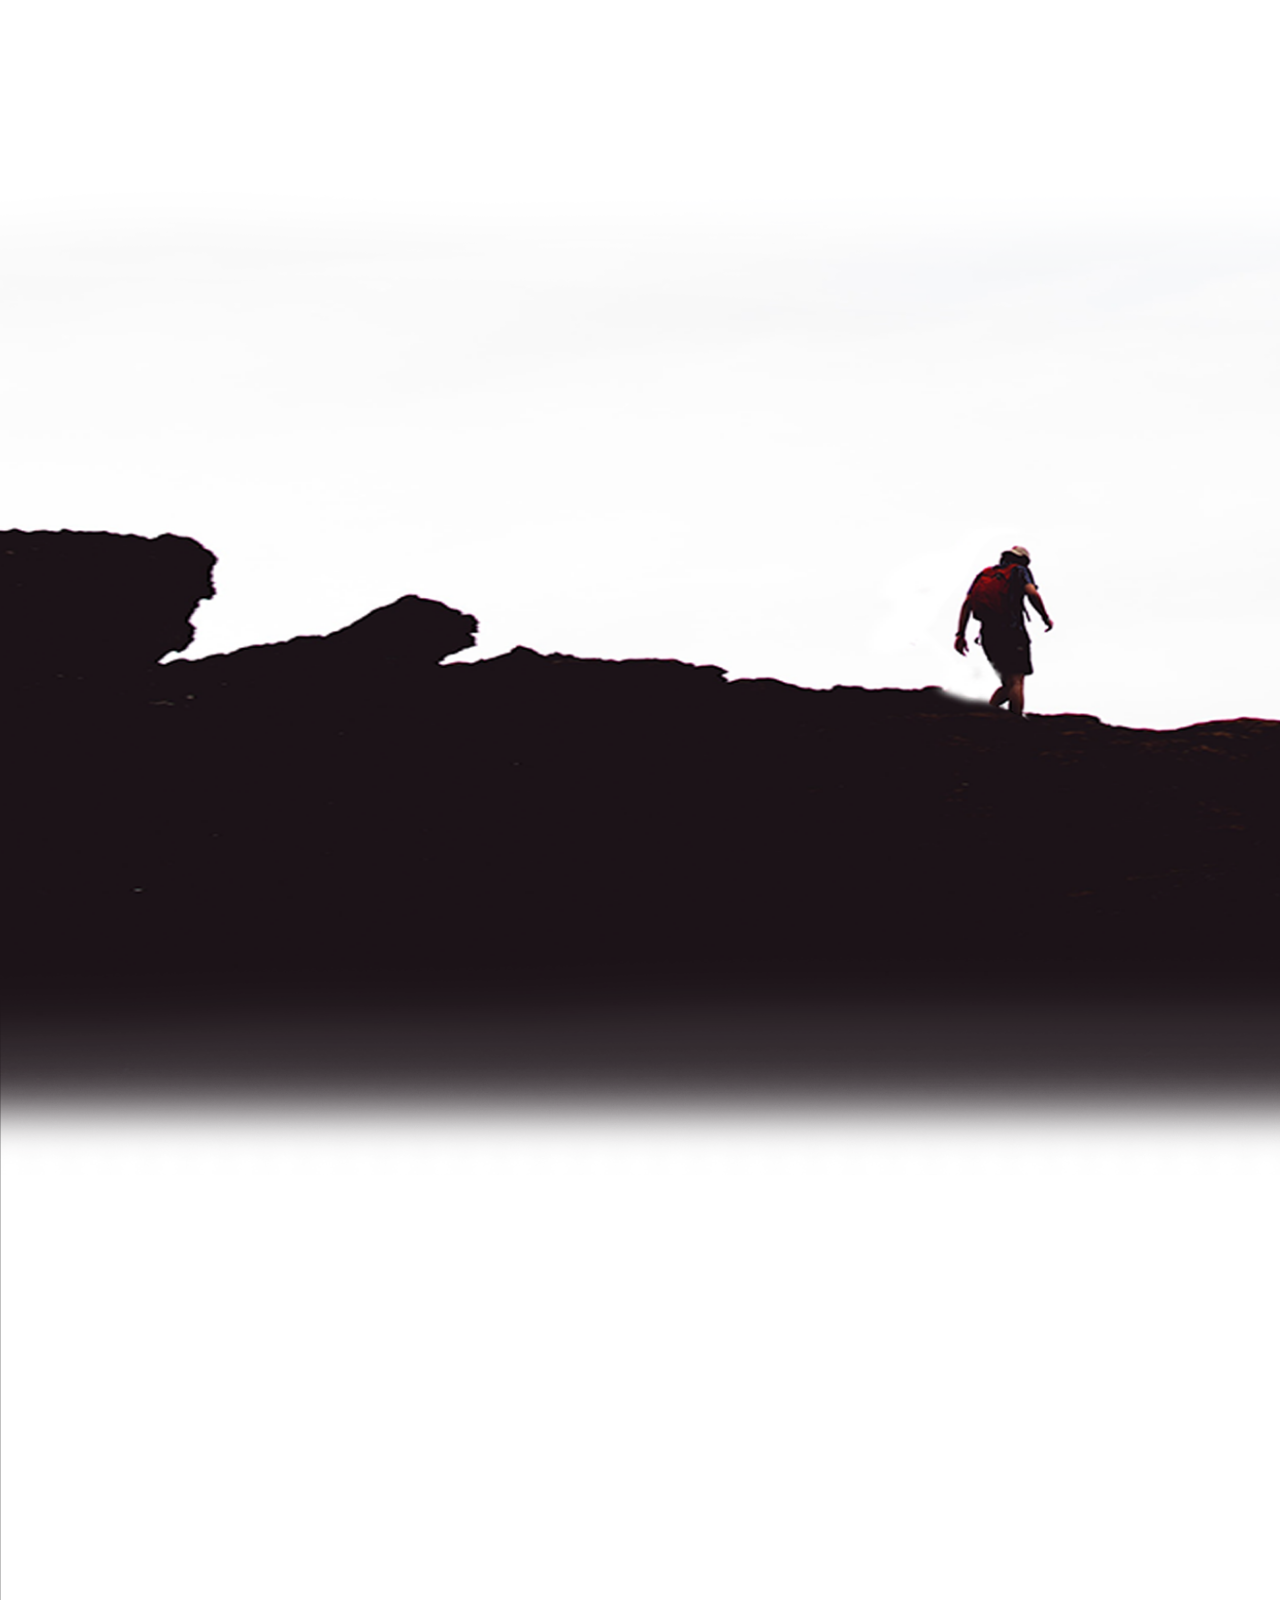
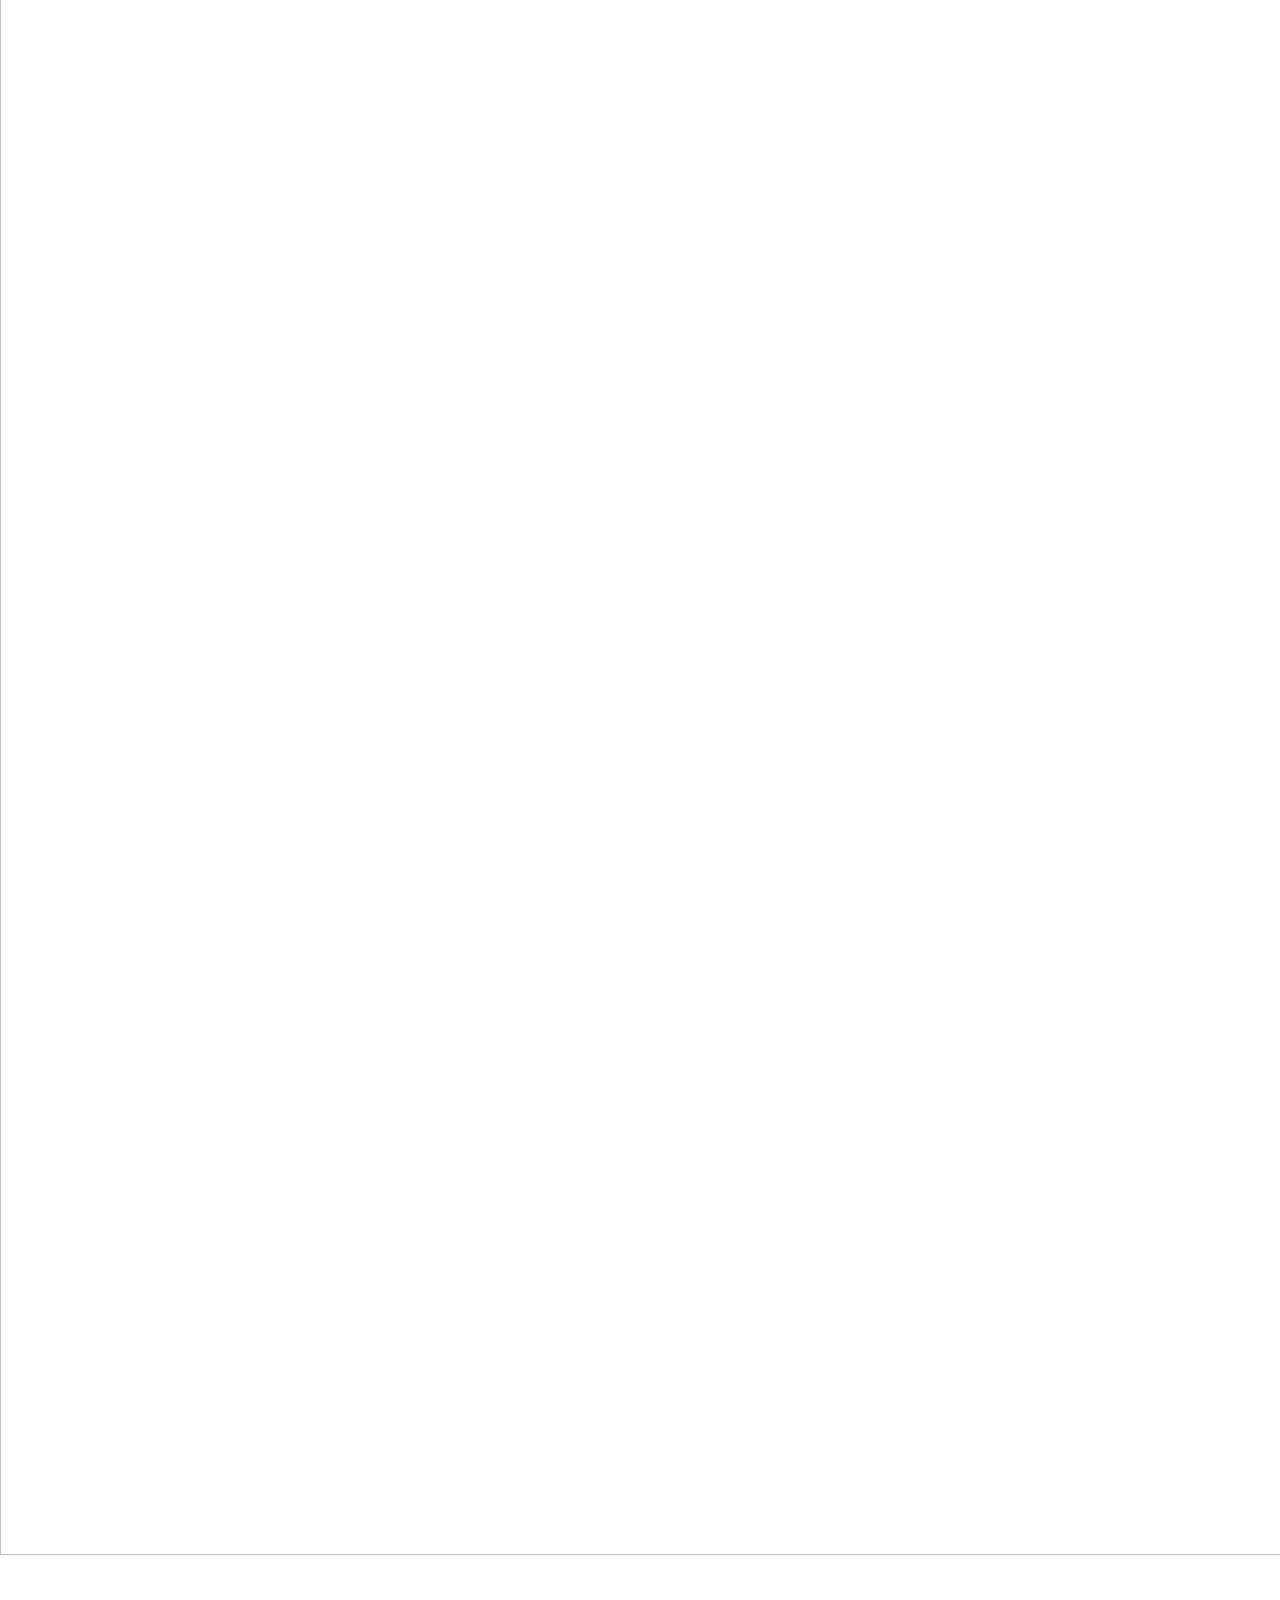
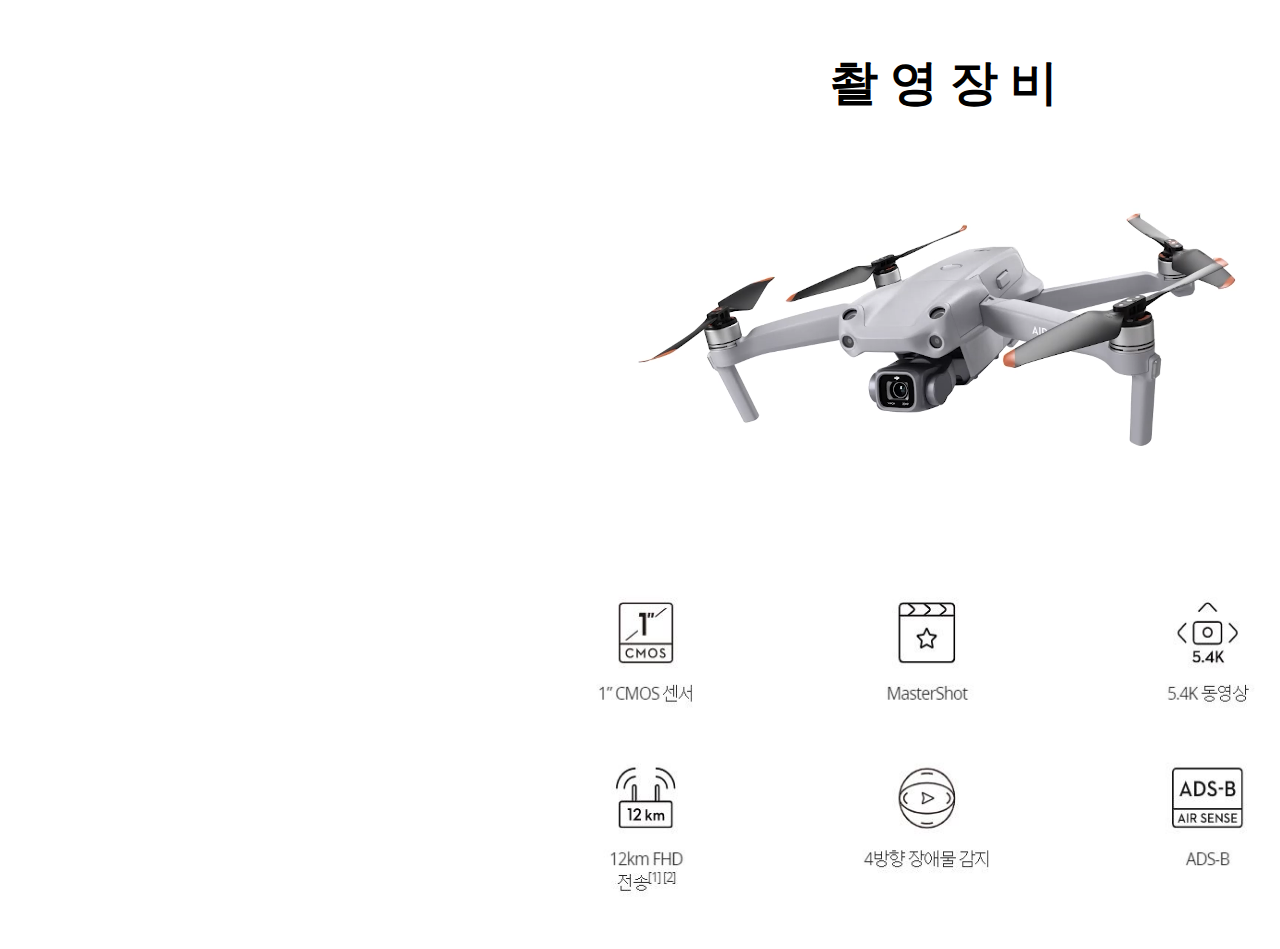
==== commit 34e97c06: "Update company.html" ====
--- a/company.html
+++ b/company.html
@@ -82,24 +82,8 @@
     <div class="man">
         <img src="1x/man.png" width="1980" height="1020" alt="">
     </div>
-    <div class="shot3">
-    <h1>촬 영 장 비 </h1>
-    </div>
-    <div class="drone">
-         <video src="drone1.mp4" autoplay="true" loop="true" width="800" height="400" alt="">
-    </div>
-    <div class="droneinf">
-        <img src="1x/droneinf.jpg" width="800px;" height="400" alt="">
-    </div>
-    <div class="text1">
-  <h3>현대사회에 사람들은 <br>언제 본능과 이성에 마주할까?</h3>
-      <p>  <br><br>
-        사회를 살아가면서 이성은 매우 중요한 요소를 담당하고 있다.<br><br>
-      옳은 행동과 알맞은 판단을 하기 위해서 반드시 존재해야 한다.<br><br>
-       현대사회에서 많은 사람들은 야근, 과제, 불면증으로 인해 피로를<br><br>
-      느끼면서 정신적 혼란을 겪는다. 이러한 문제를 평온과 안식을<br><br>
-      통해 사람들에게 안정적인 행동과 짧지만 깊은 휴식을 주고 싶었다.</p>
-    </div>
+
+
 
     <div class="text2">
 
@@ -114,7 +98,15 @@
       그래서 가끔 힘이 들 때 우리는 옥상에 올라가거나 베란다로 나가지 않을까?<br><br> 높은 곳에서 바라본다면
       시야가 확보되어 무언가 다가올 때 미리 알 수 있어<br><br> 보호 욕구가 충족되어 긍정적인 심리 변화를 만들어낸다.</p>
     </div>
-
+    <div class="shot3">
+    <h1>촬 영 장 비 </h1>
+    </div>
+    <div class="drone">
+         <video src="drone1.mp4" autoplay="true" loop="true" width="800" height="400" alt="">
+    </div>
+    <div class="droneinf">
+        <img src="1x/droneinf.jpg" width="800px;" height="400" alt="">
+    </div>
 
 
 
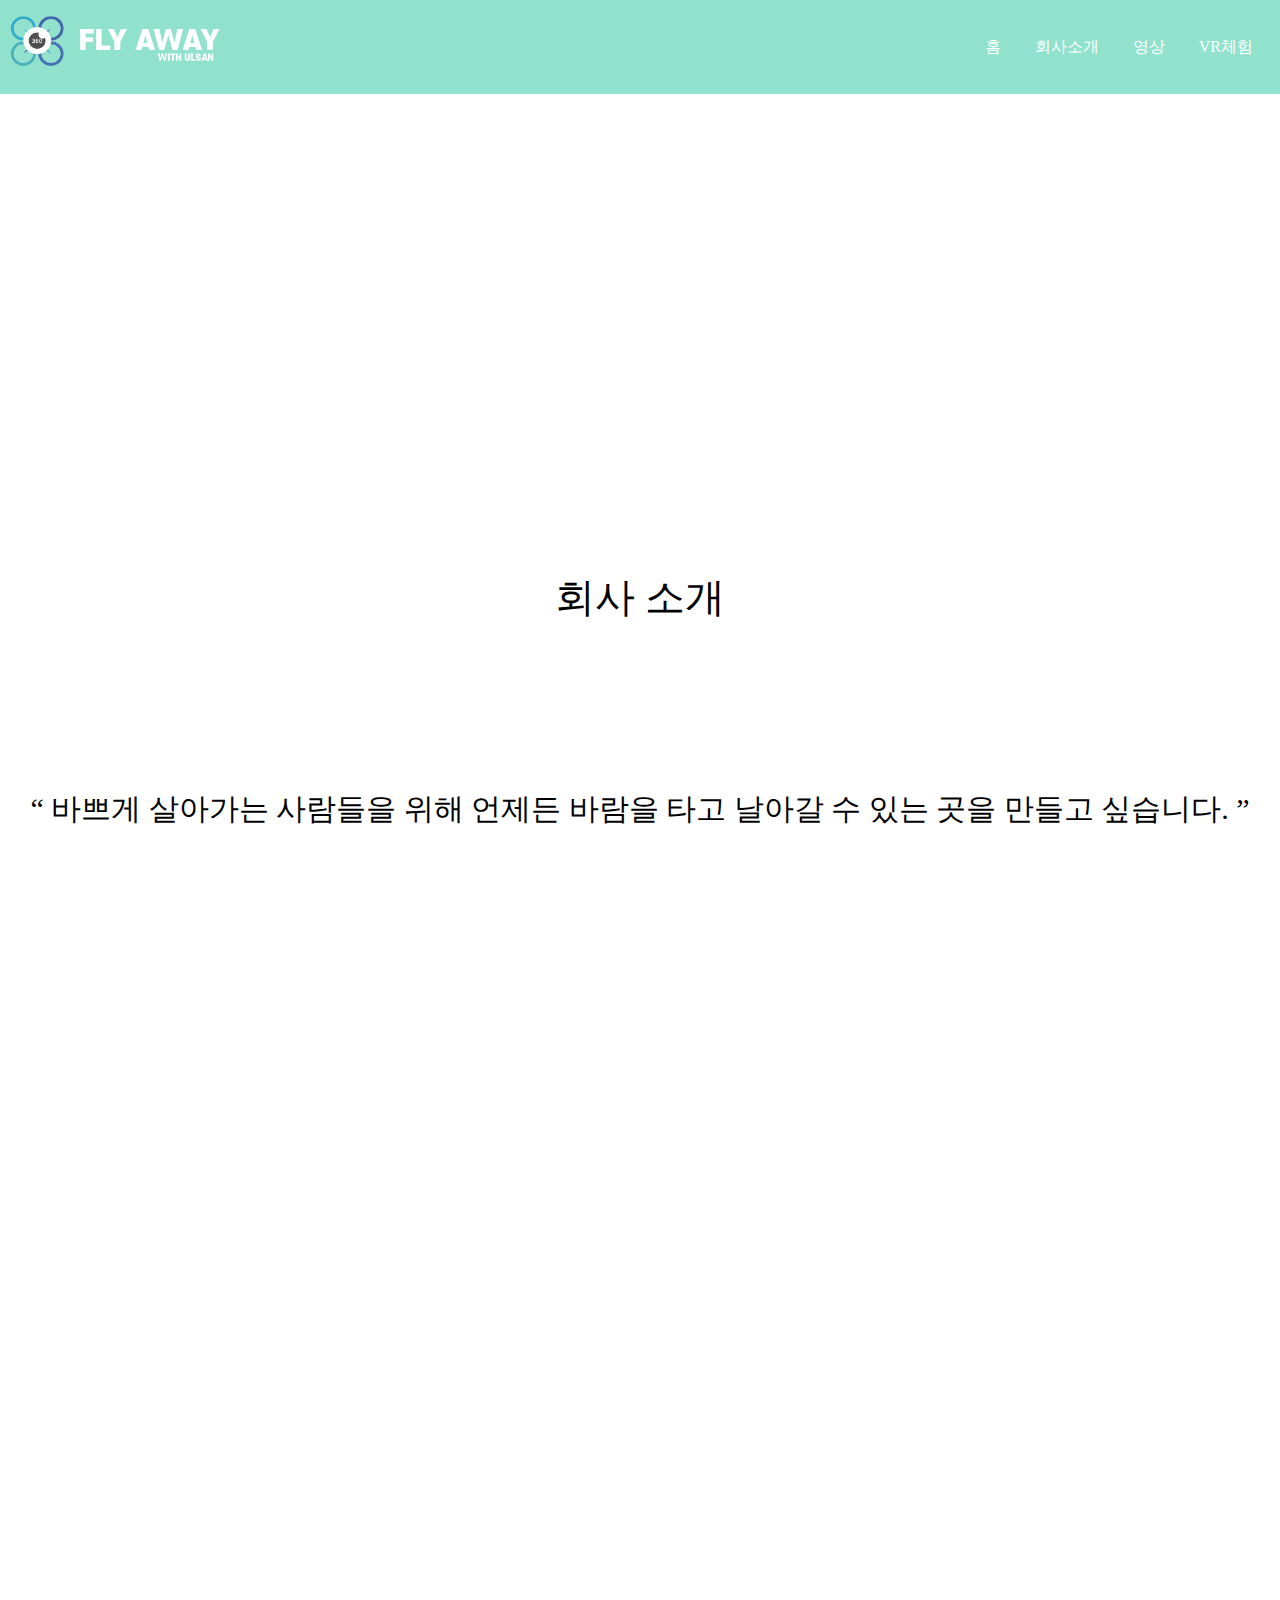
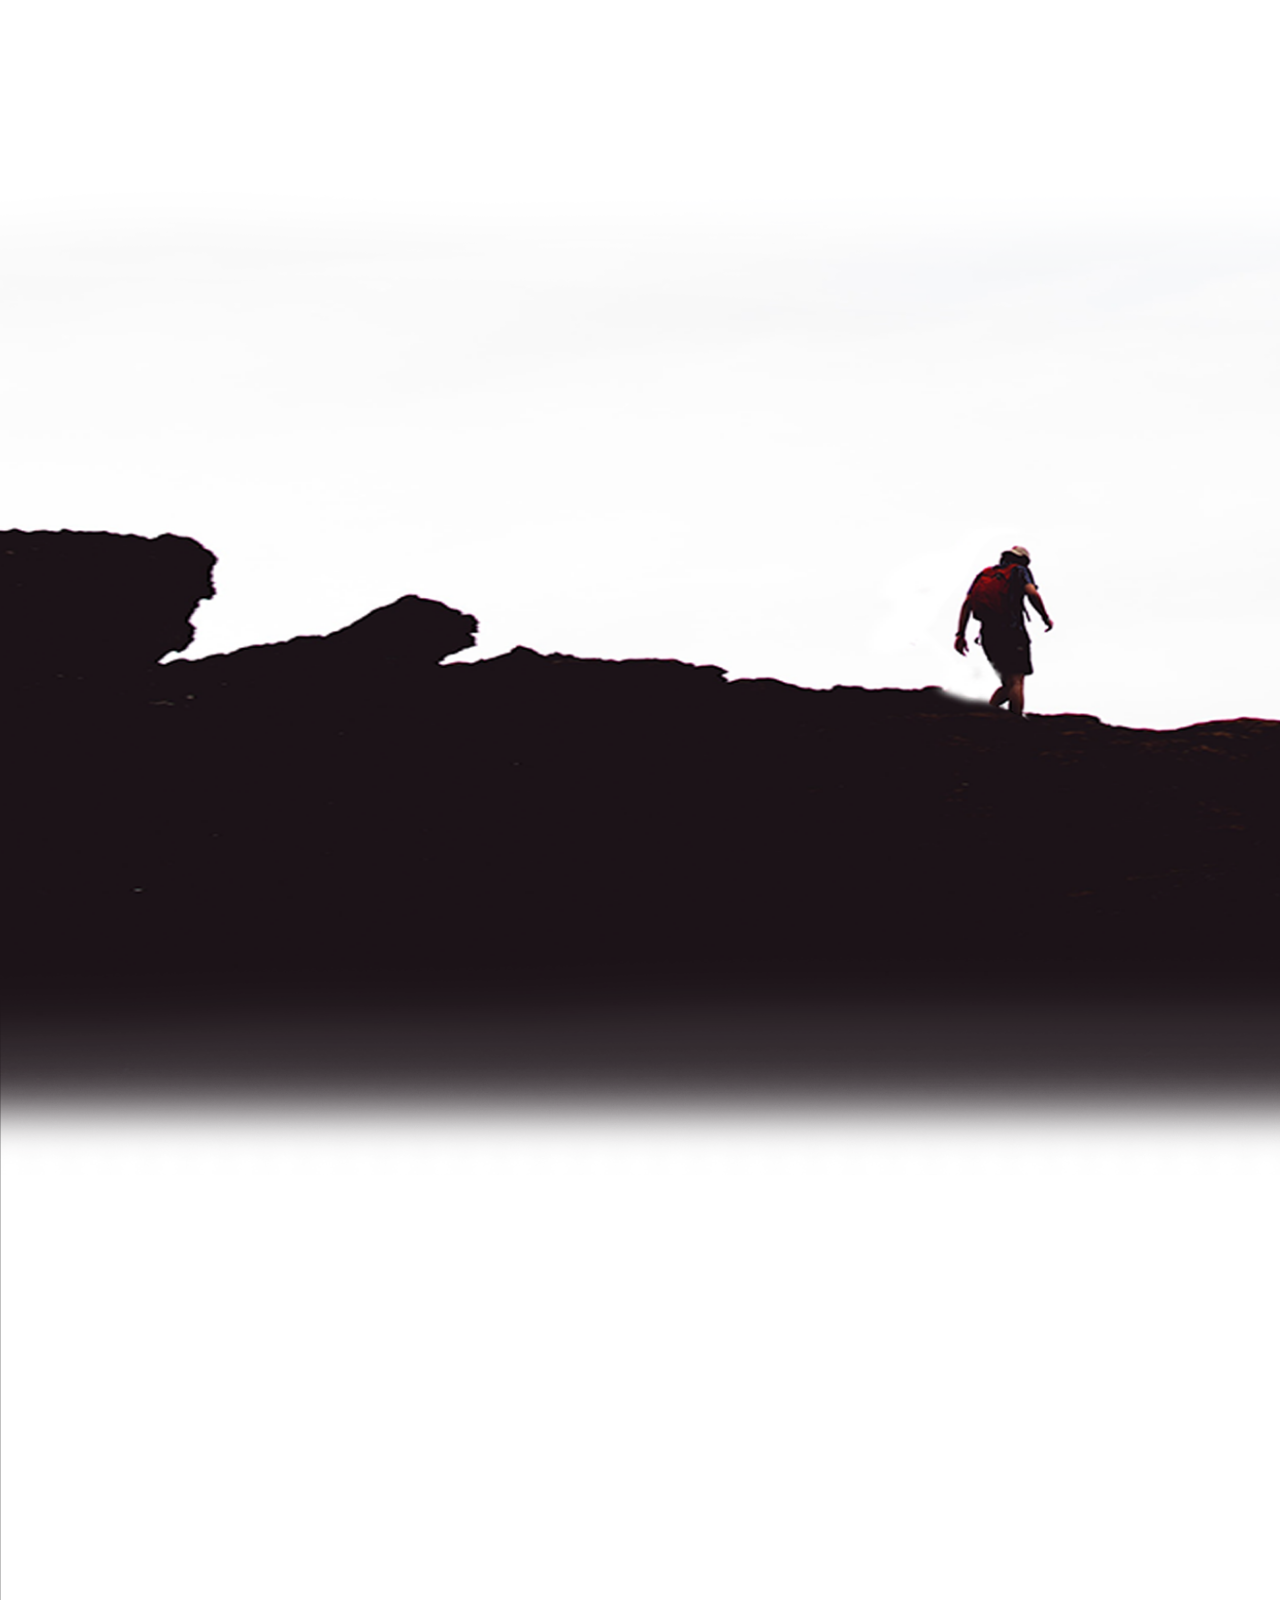
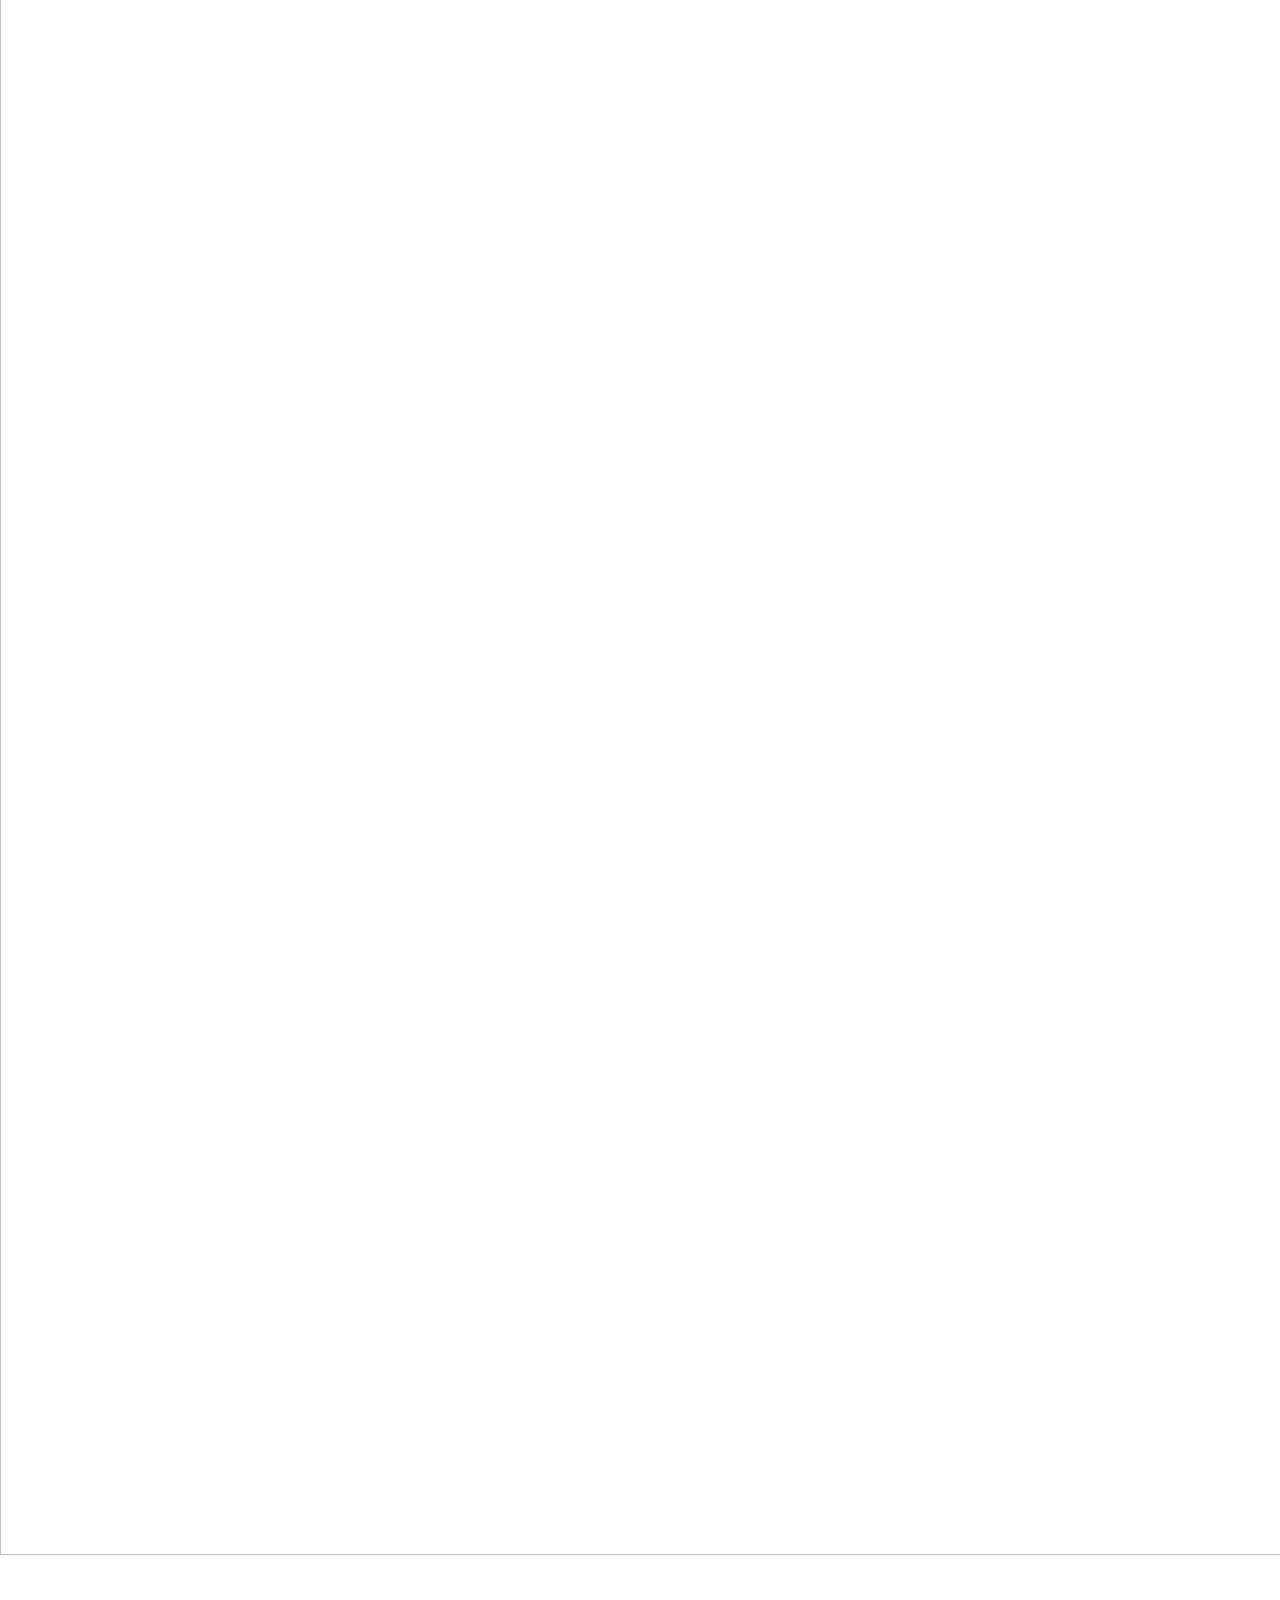
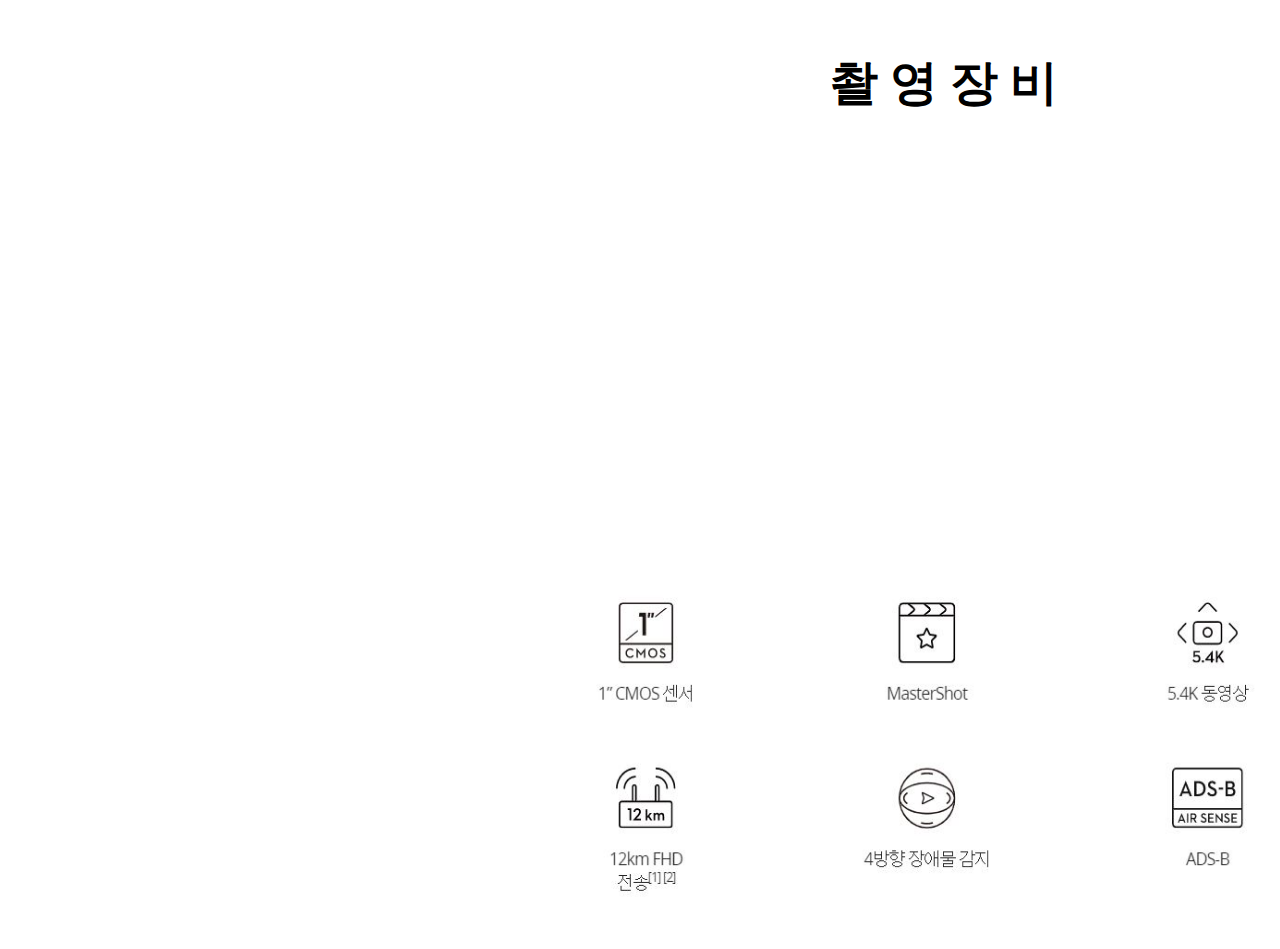
==== commit 6f107741: "Update company.html" ====
--- a/company.html
+++ b/company.html
@@ -49,7 +49,7 @@
 
               <li class="navbar_menu_item"><a href="index.html">홈</a></li>
               <li class="navbar_menu_item"><a href="company.html">회사소개</a></li>
-              <li class="navbar_menu_item"><a href="">사진</a></li>
+              
               <li class="navbar_menu_item"><a href="video.html">영상</a></li>
               <li class="navbar_menu_item"><a href="vr.html">VR체험</a></li>
                   </ul>
--- a/style3.css
+++ b/style3.css
@@ -516,7 +516,7 @@
   margin: auto;
   display: inline-flex;
   justify-content: space-between;
-
+  margin-bottom: 100px;
 
 }
 
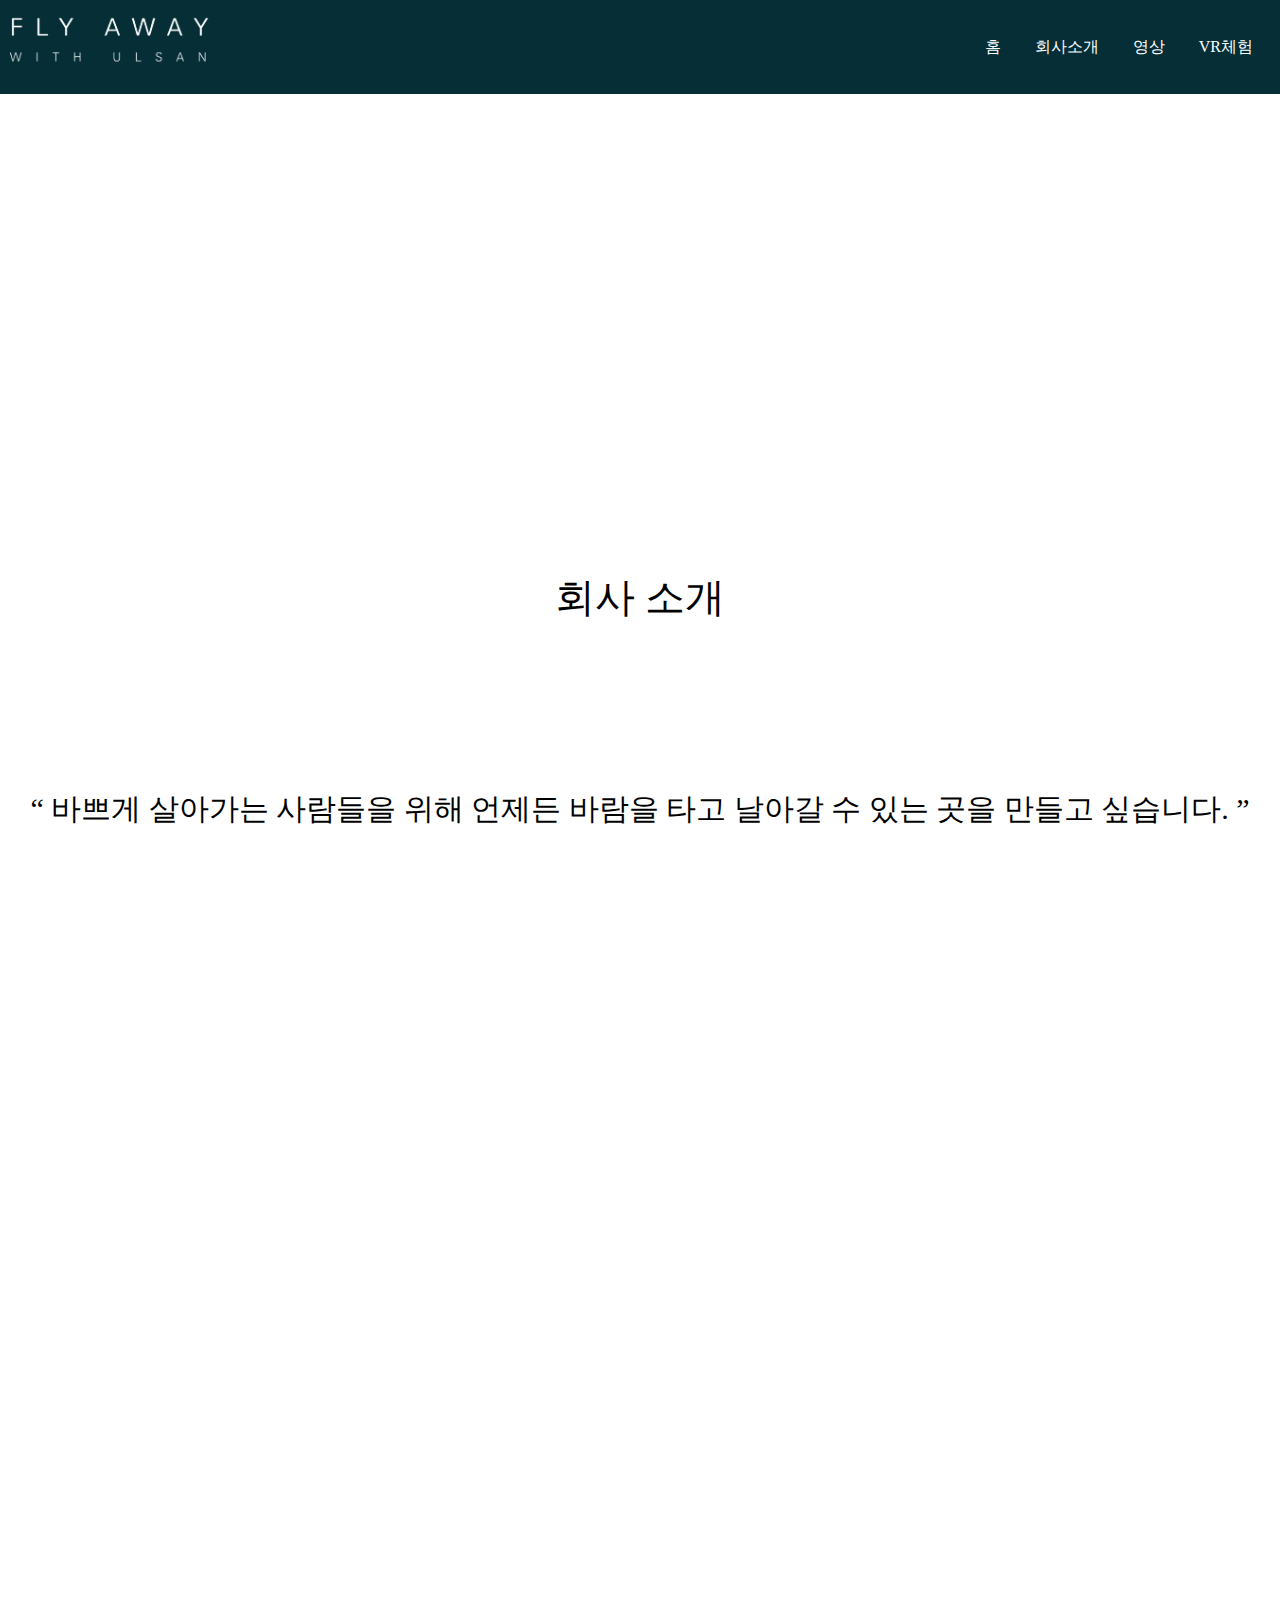
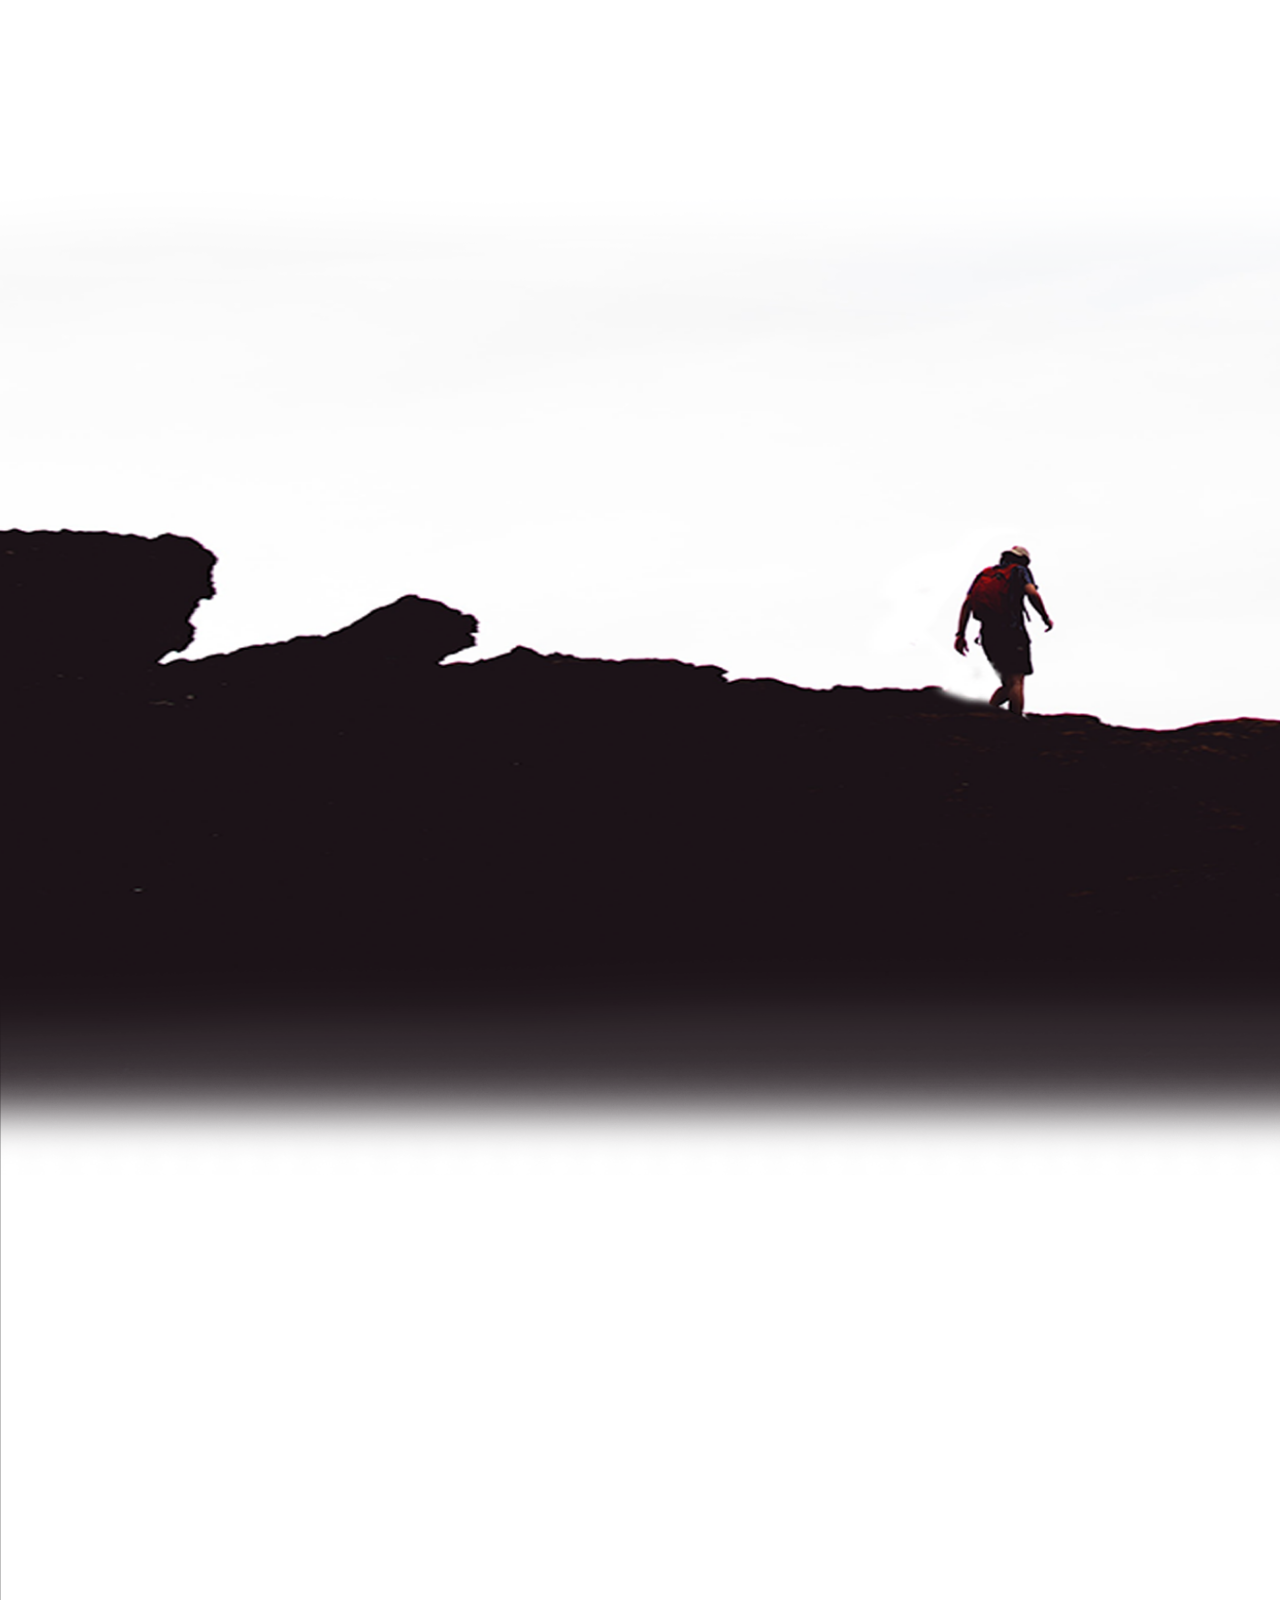
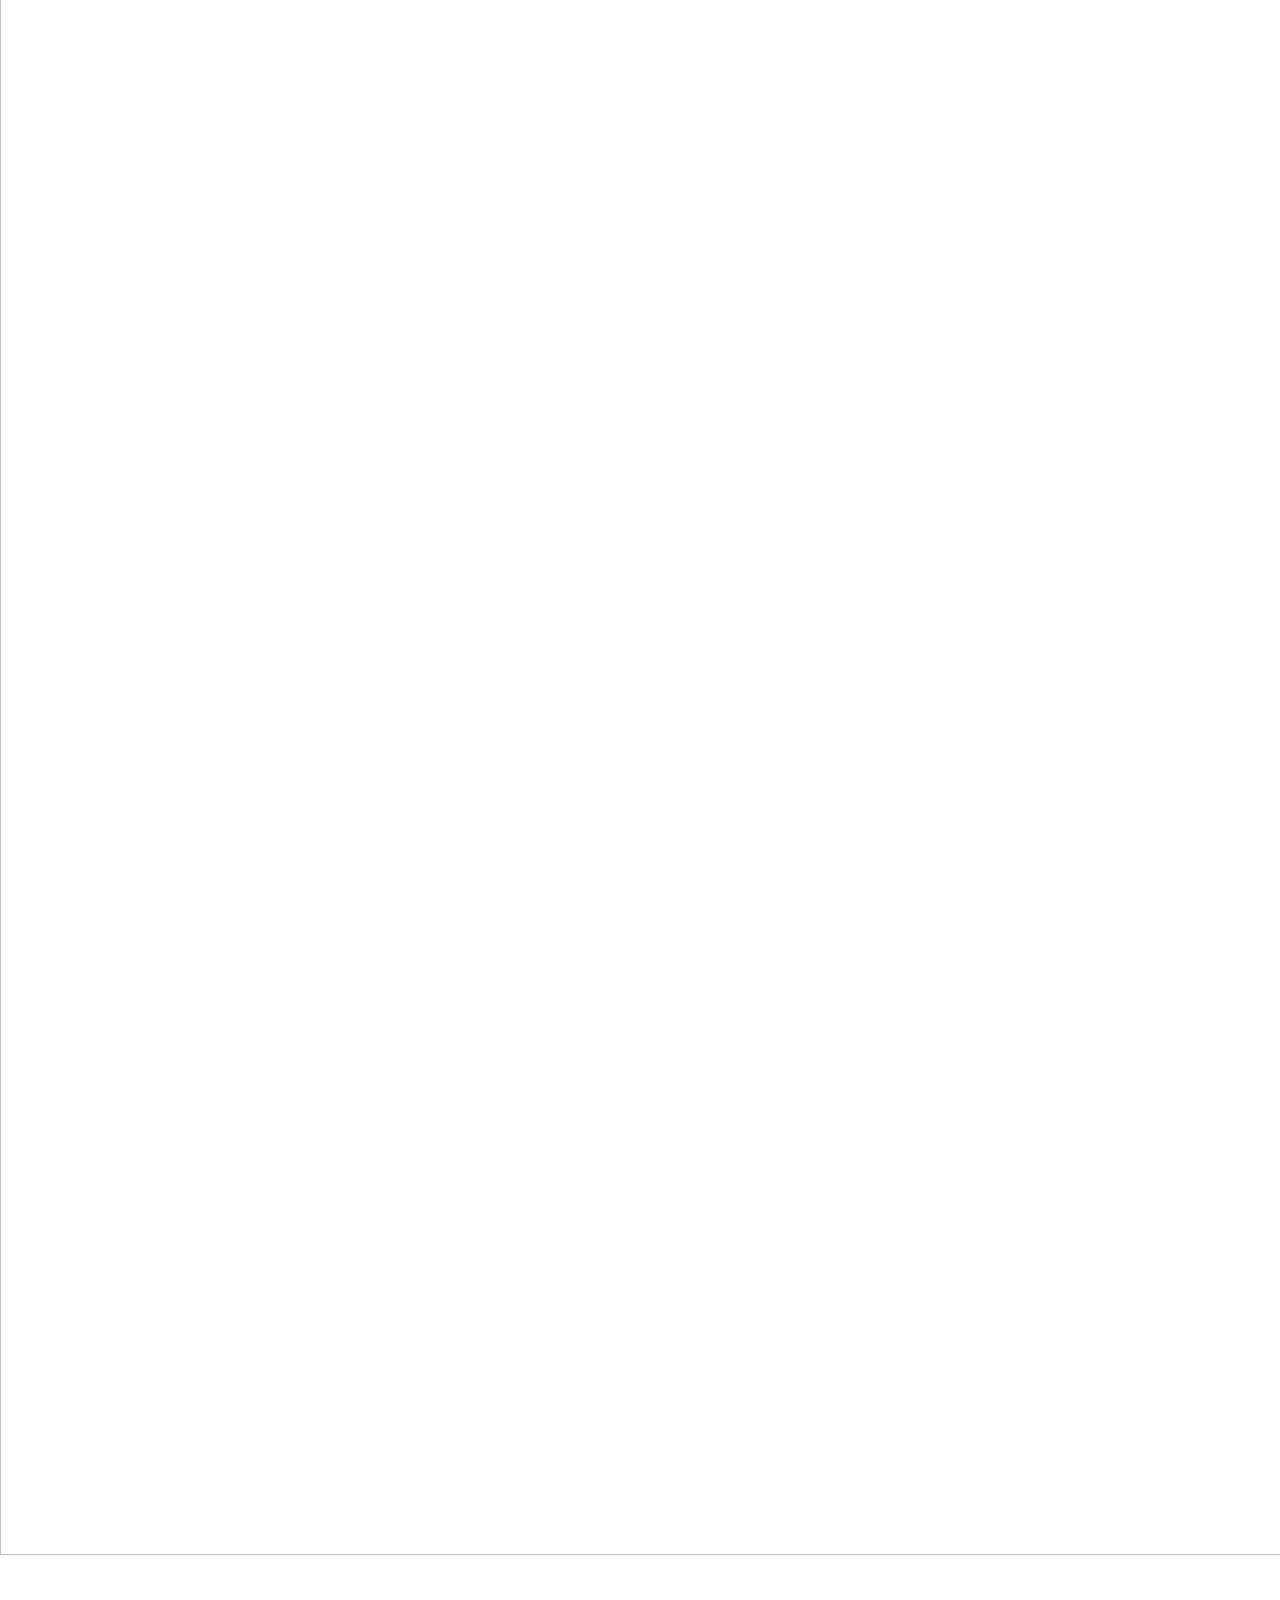
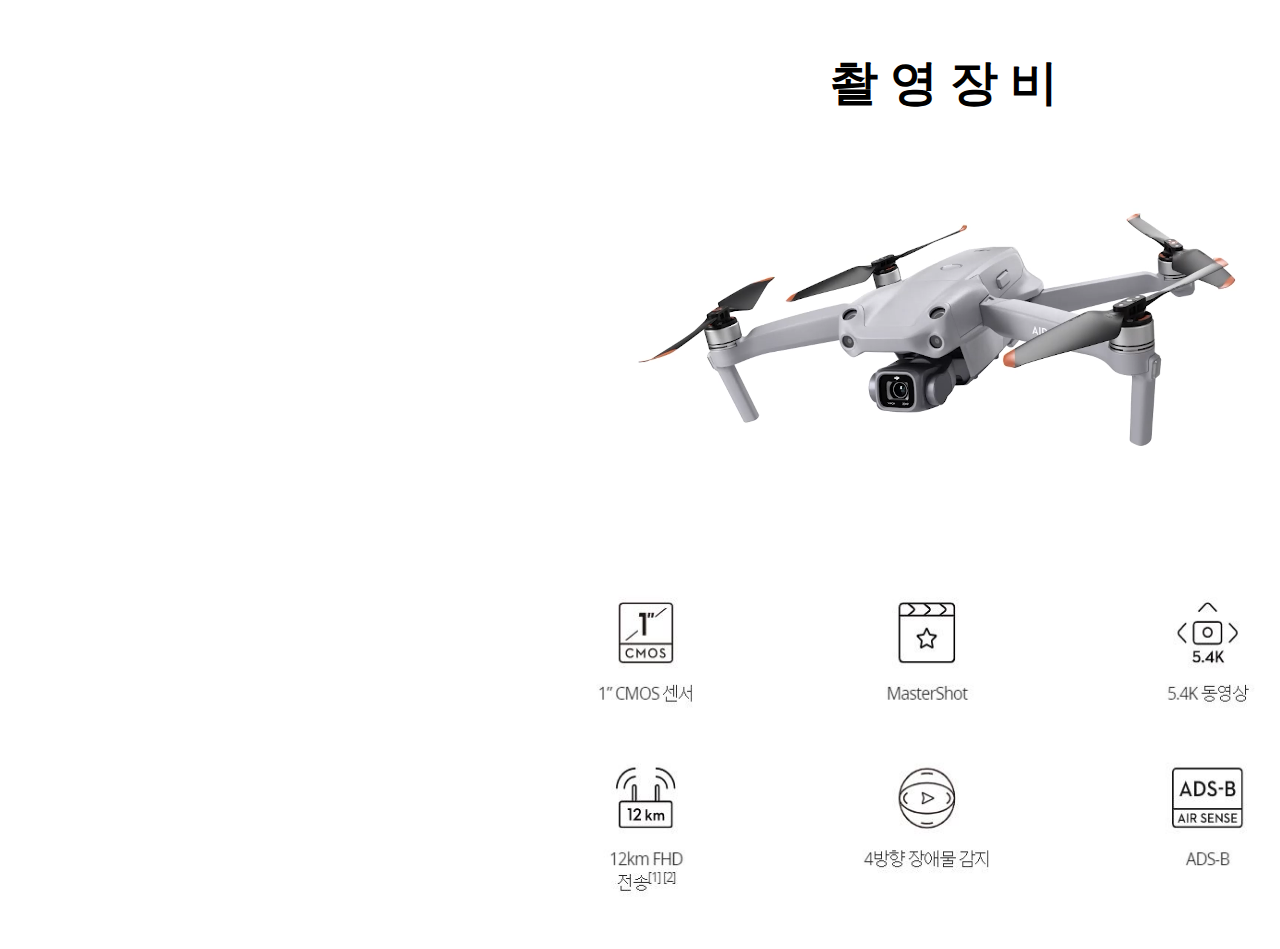
==== commit 55d033ee: "Update company.html" ====
--- a/company.html
+++ b/company.html
@@ -42,7 +42,7 @@
     <!-- navbar -->
           <nav id="navbar">
             <div class="navbar_logo"><a href="index.html">
-            <img src="logo.png" width="210" height="50" alt=""></a>
+            <img src="logo3.png" width="210" height="50" alt=""></a>
             </div>
             <div class="navbar_menu">
           <ul class="navbar_menu">
--- a/style3.css
+++ b/style3.css
@@ -102,7 +102,7 @@
   justify-content: space-between;
   align-items: center;
   padding: 10px;
-  background-color: #91e2cd;
+  background-color: #052E37;
   transition: all var(--animation-duration) ease-in-out;
   z-index: 1;
 }
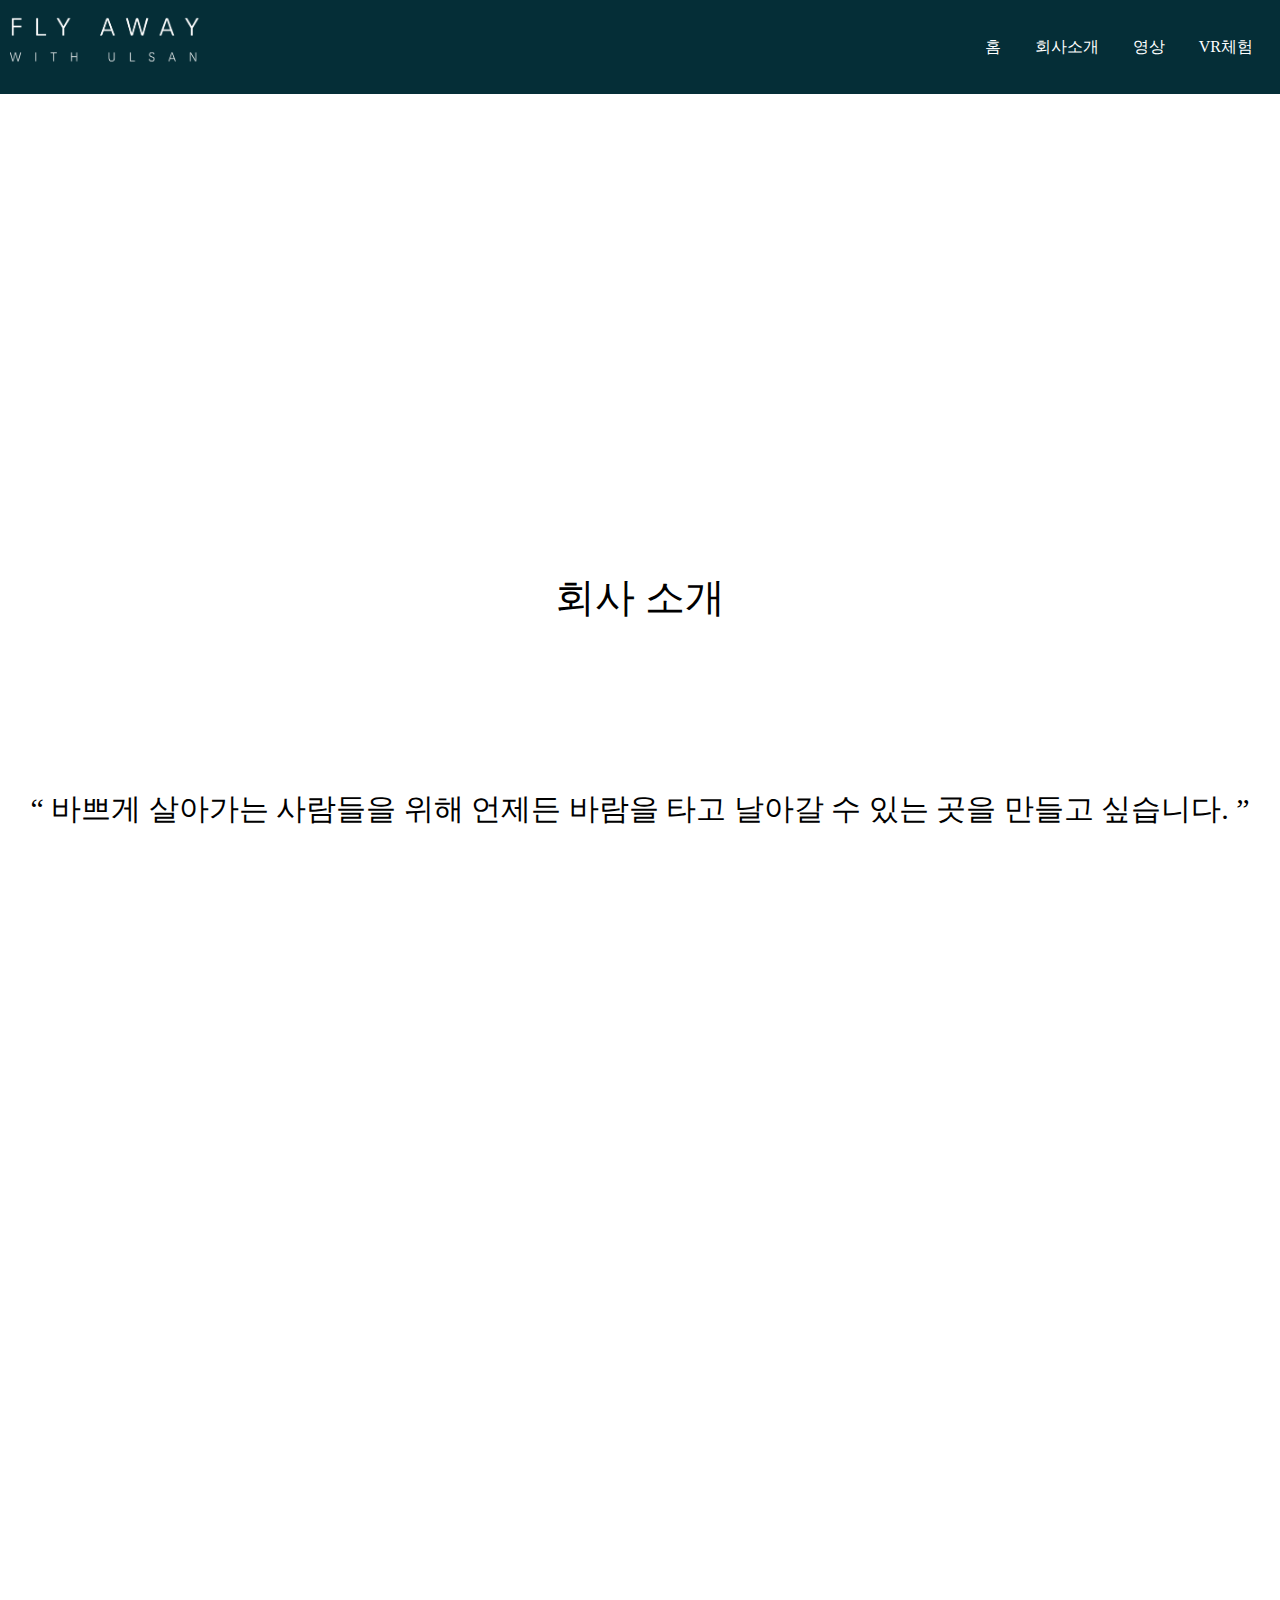
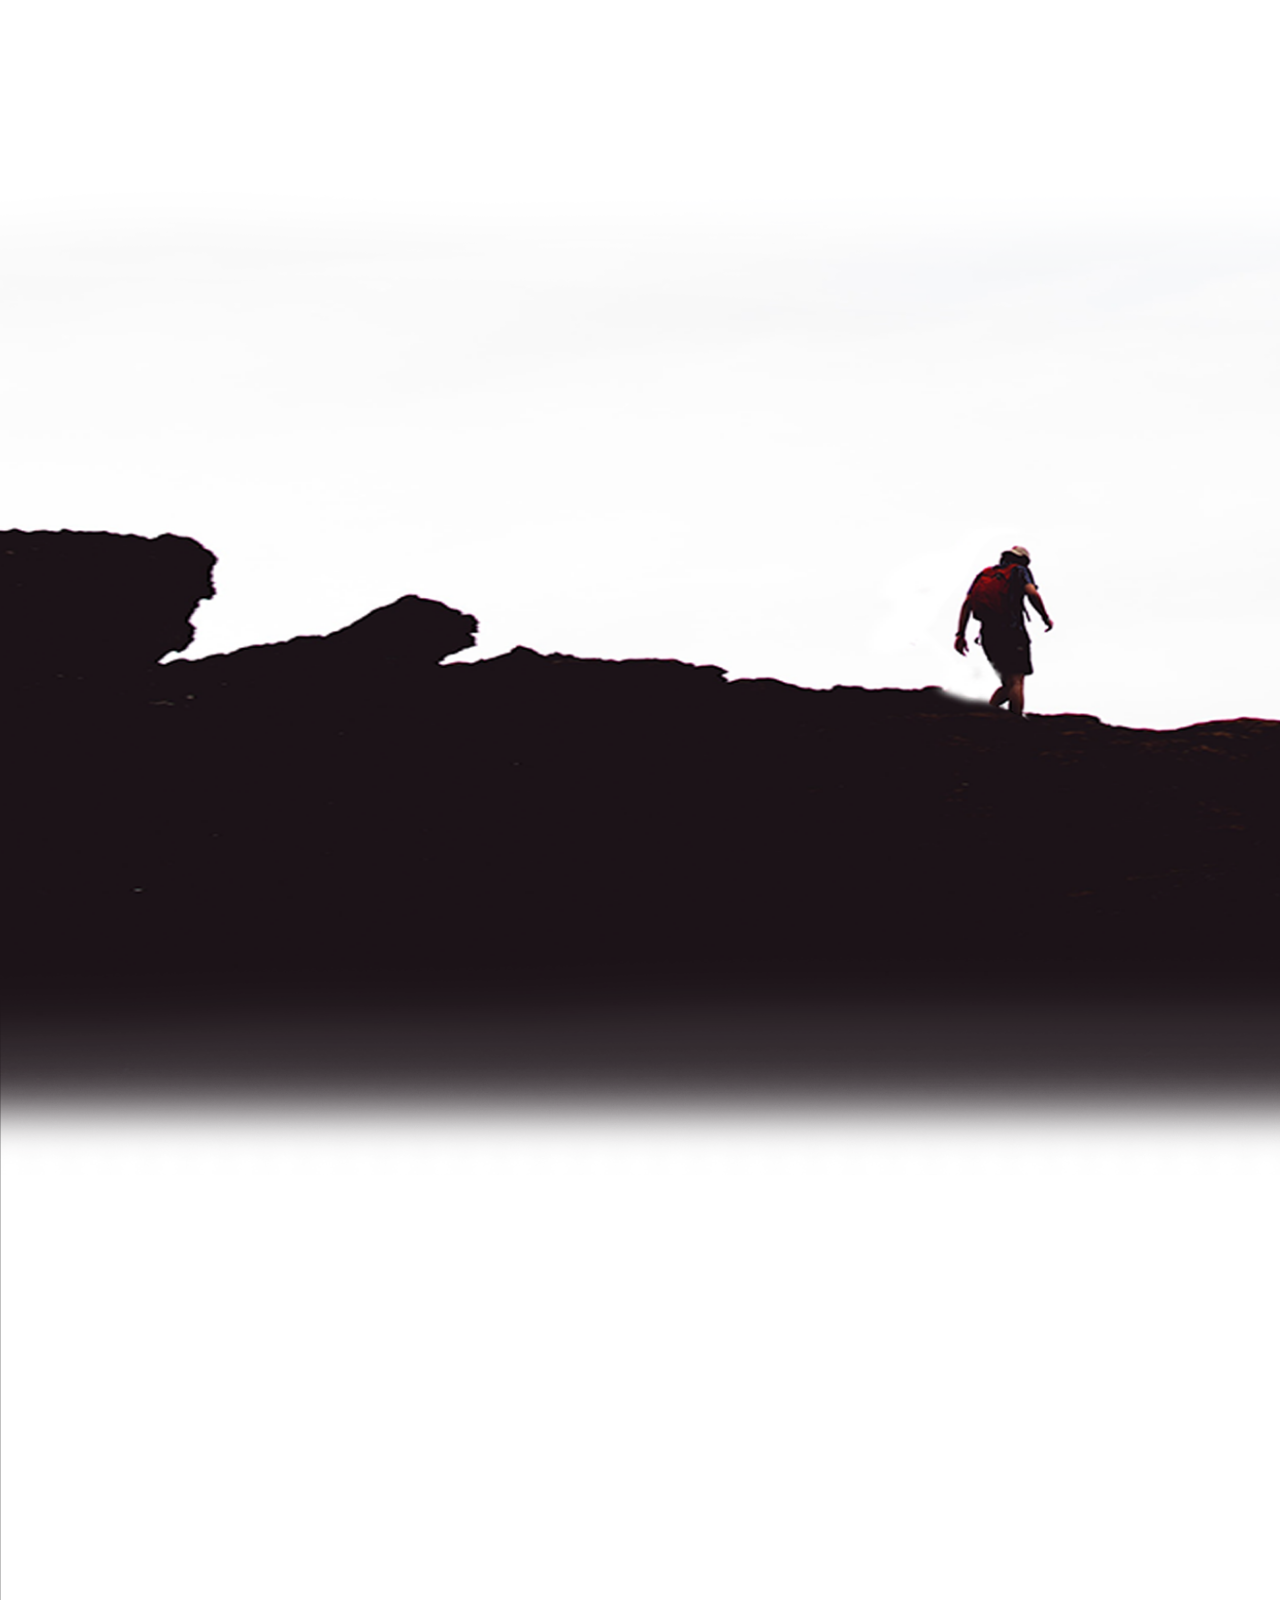
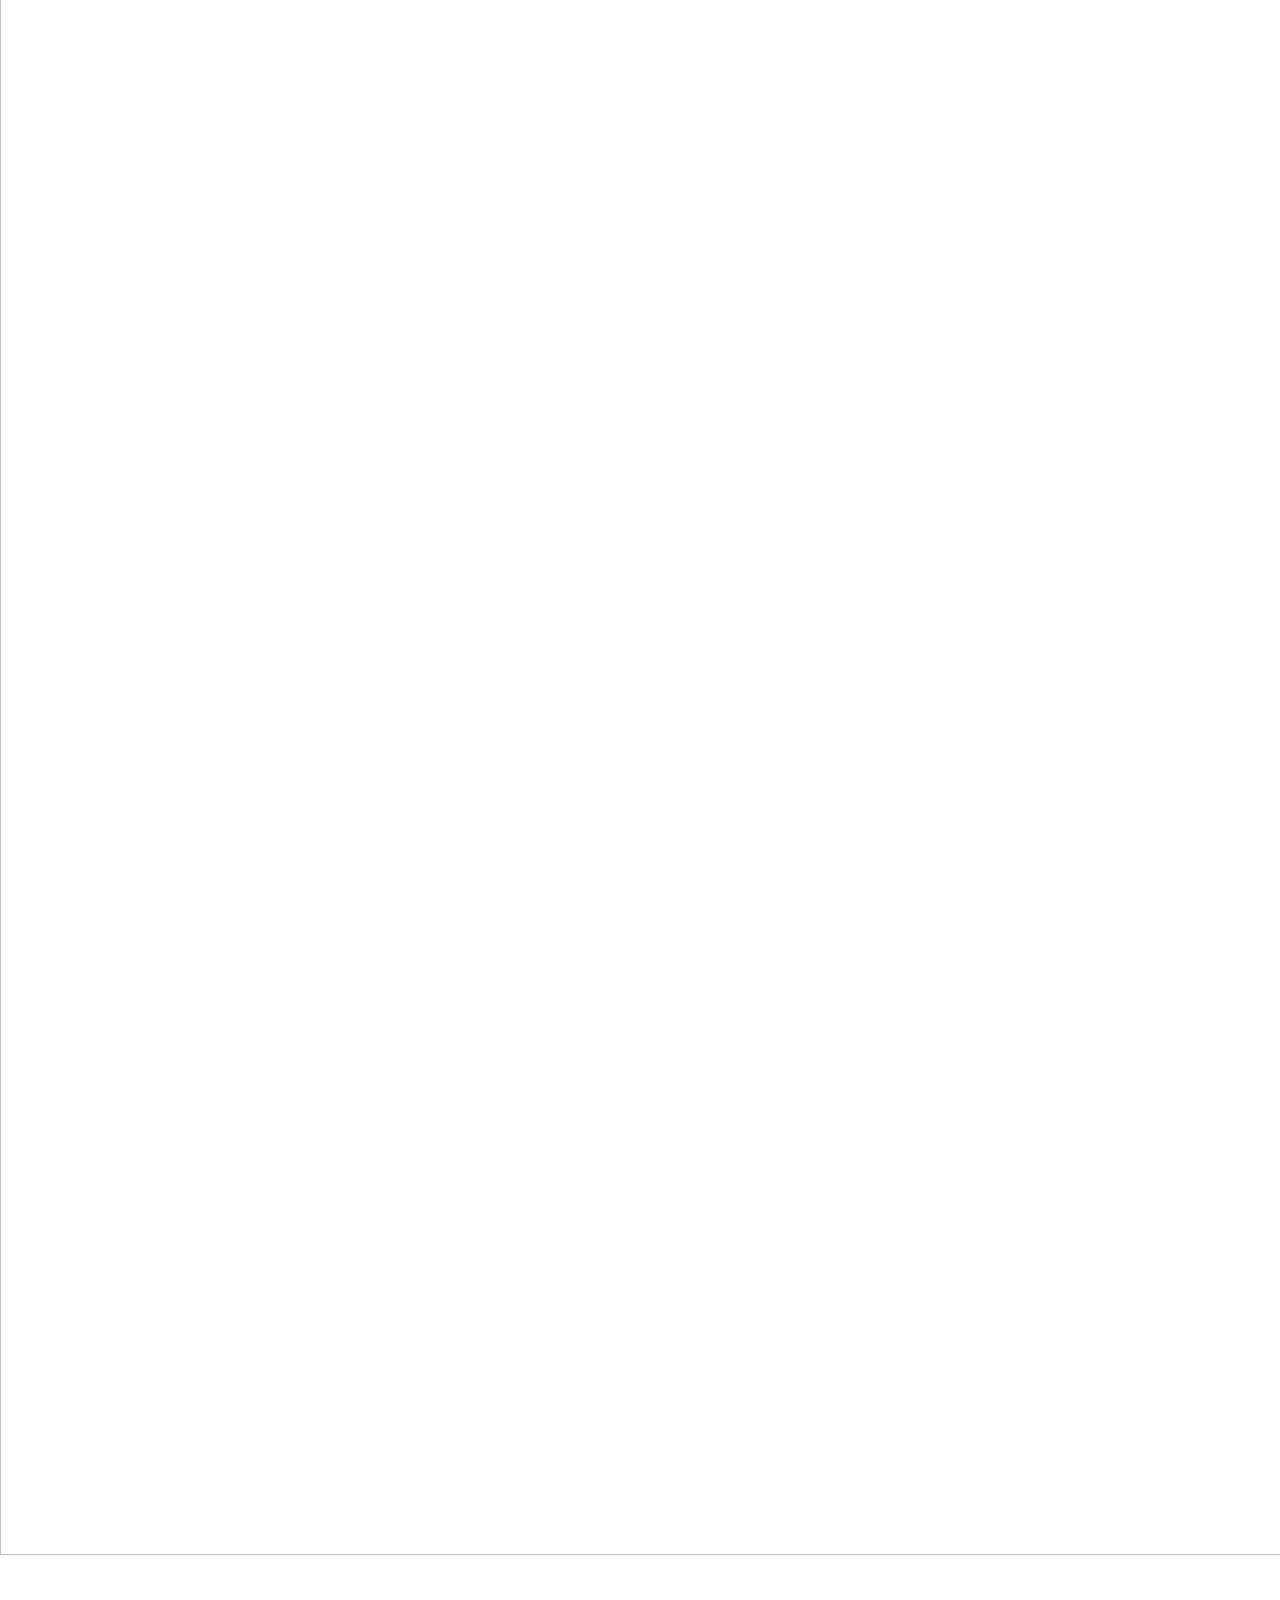
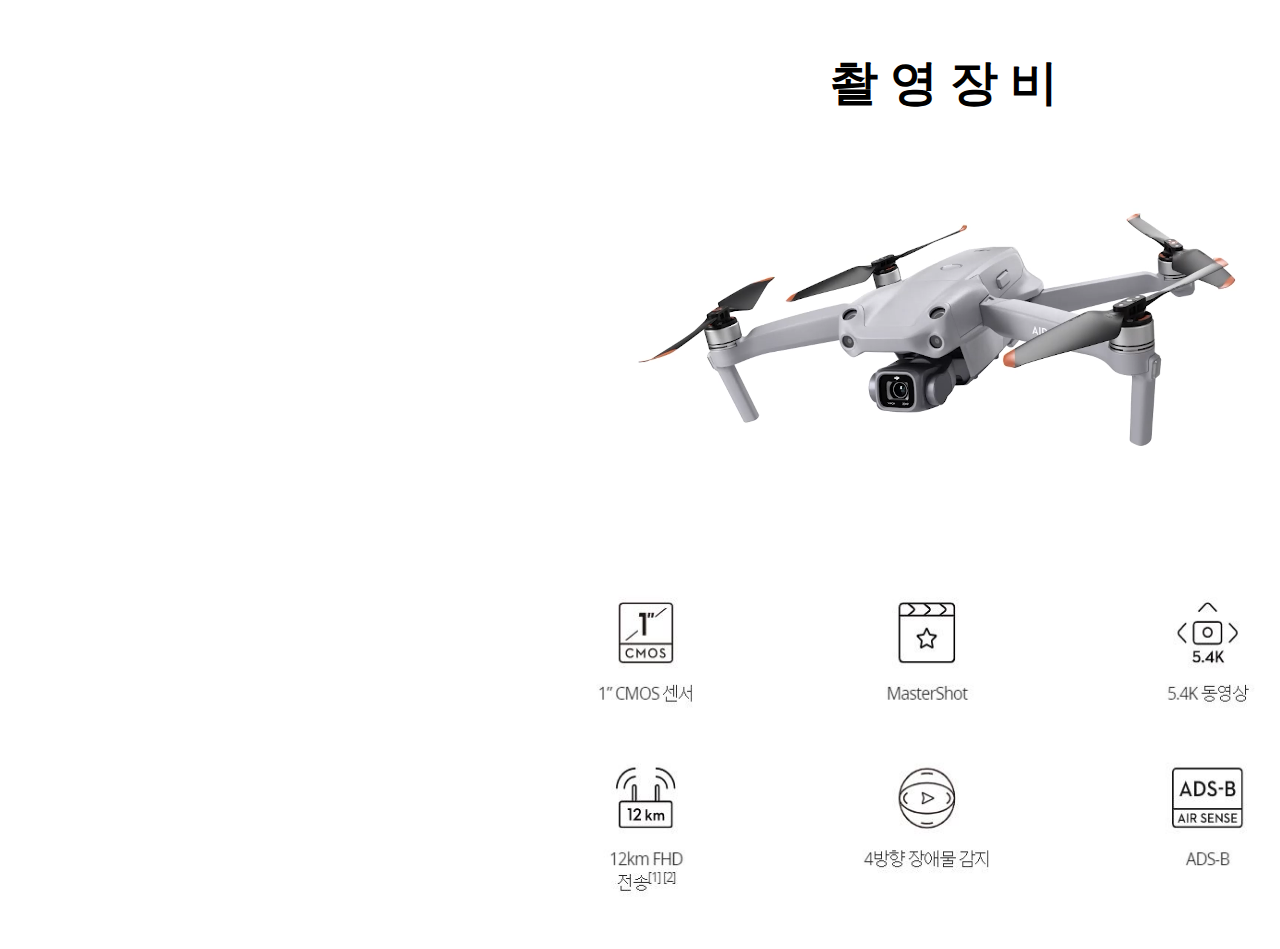
==== commit 61c31dd0: "Update company.html" ====
--- a/company.html
+++ b/company.html
@@ -42,7 +42,7 @@
     <!-- navbar -->
           <nav id="navbar">
             <div class="navbar_logo"><a href="index.html">
-            <img src="logo3.png" width="210" height="50" alt=""></a>
+            <img src="logo3.png" width="200" height="50" alt=""></a>
             </div>
             <div class="navbar_menu">
           <ul class="navbar_menu">
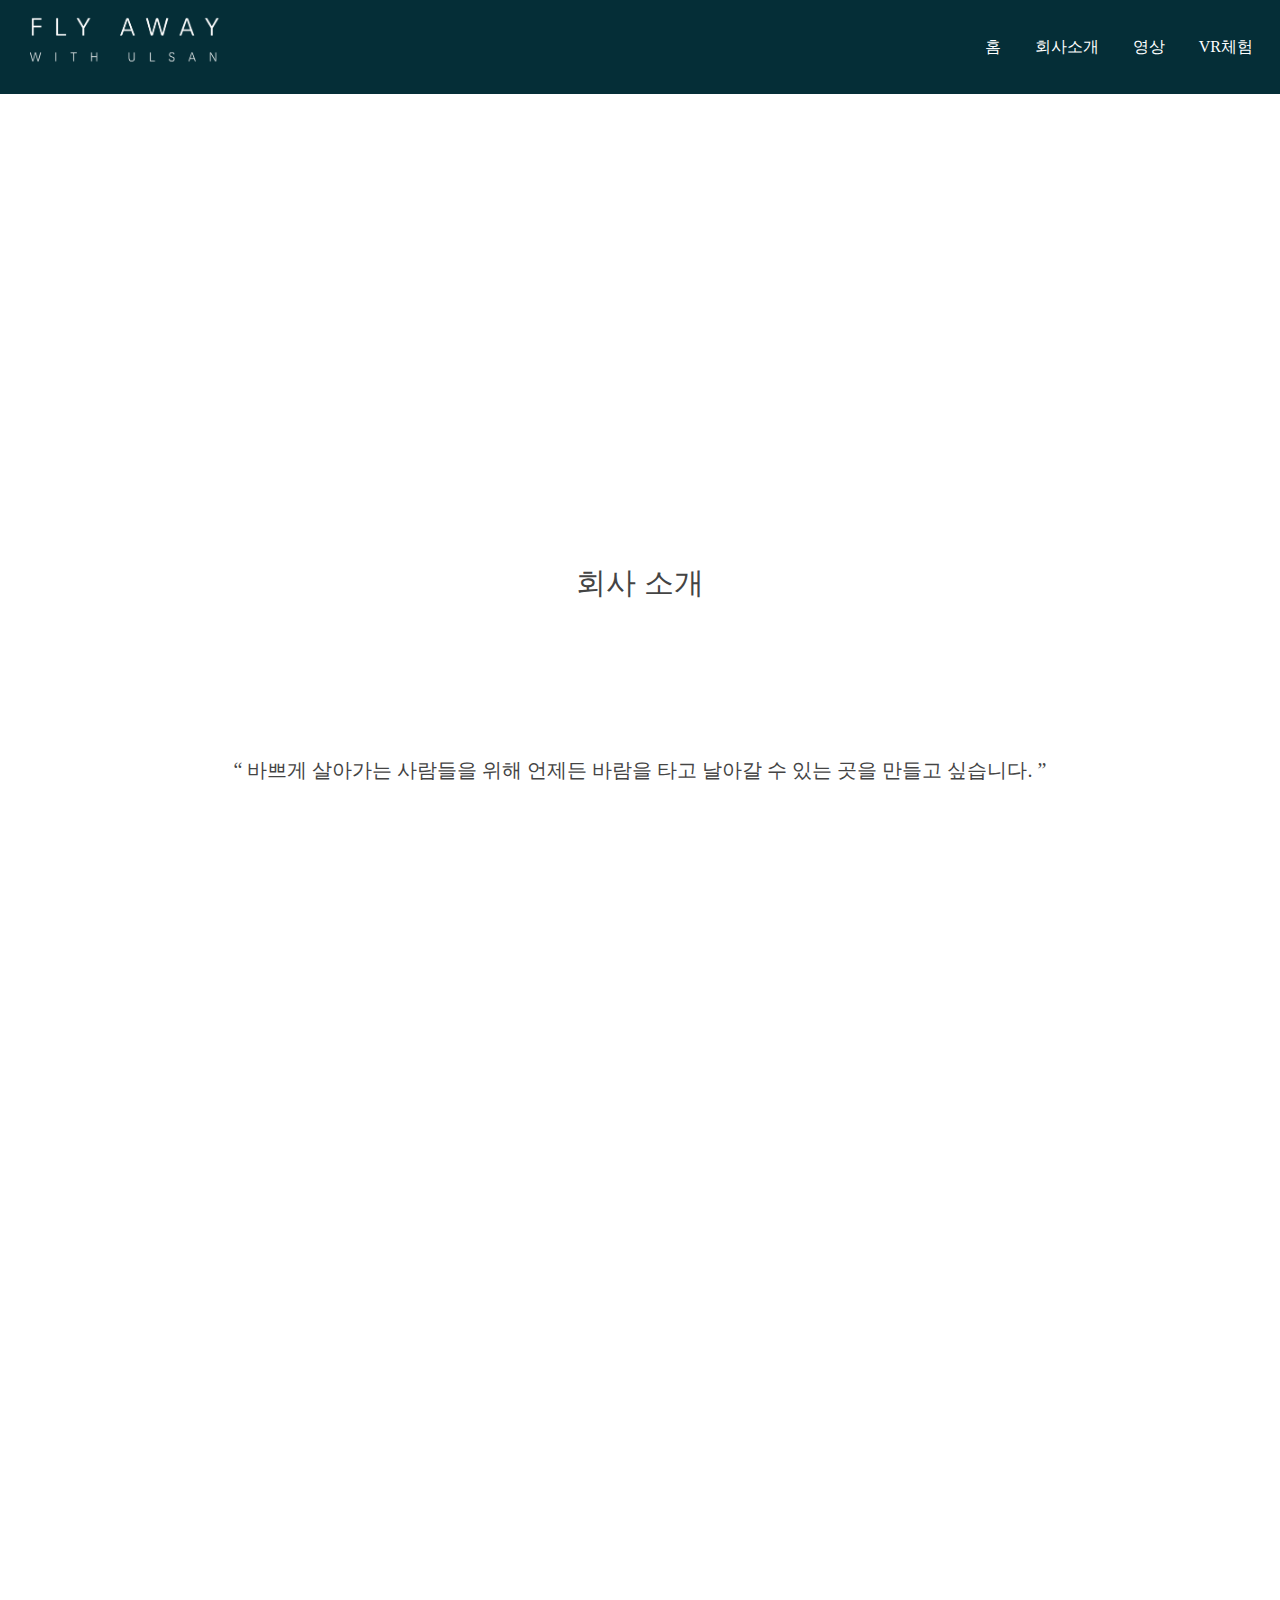
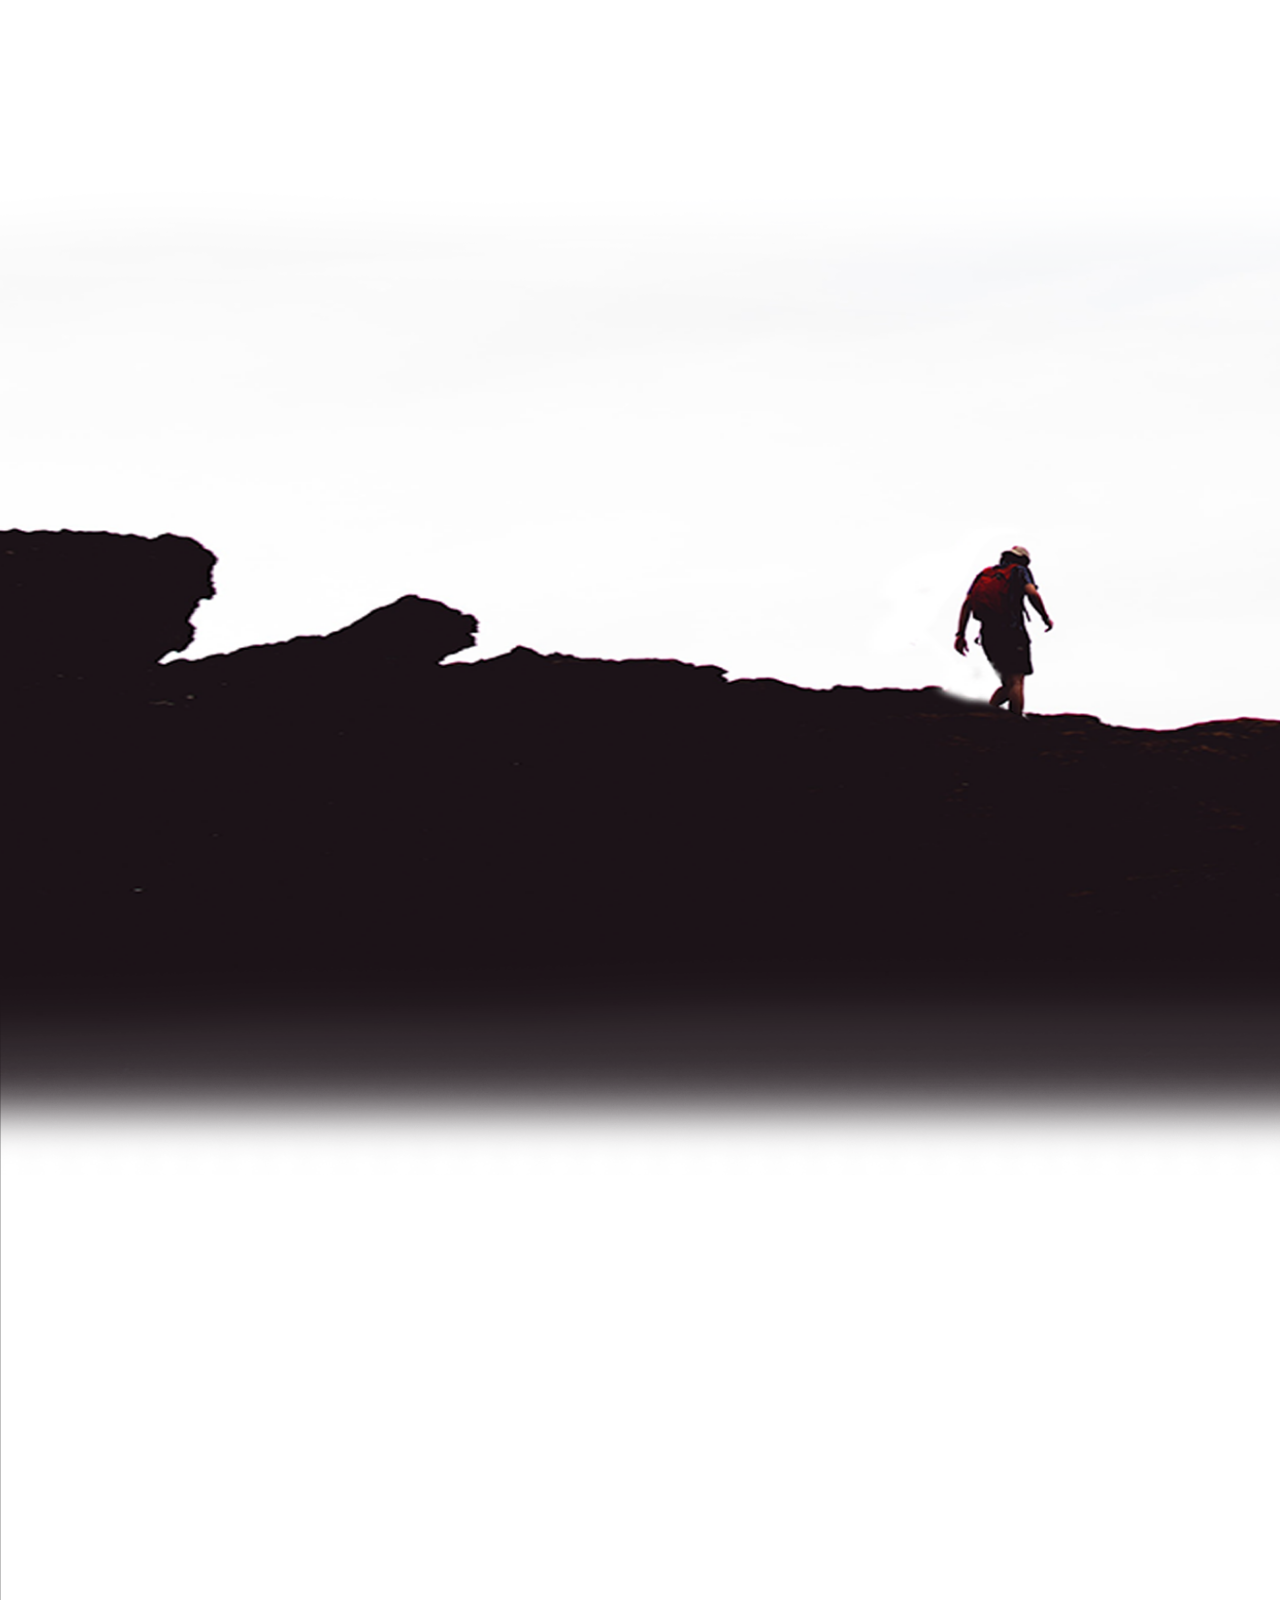
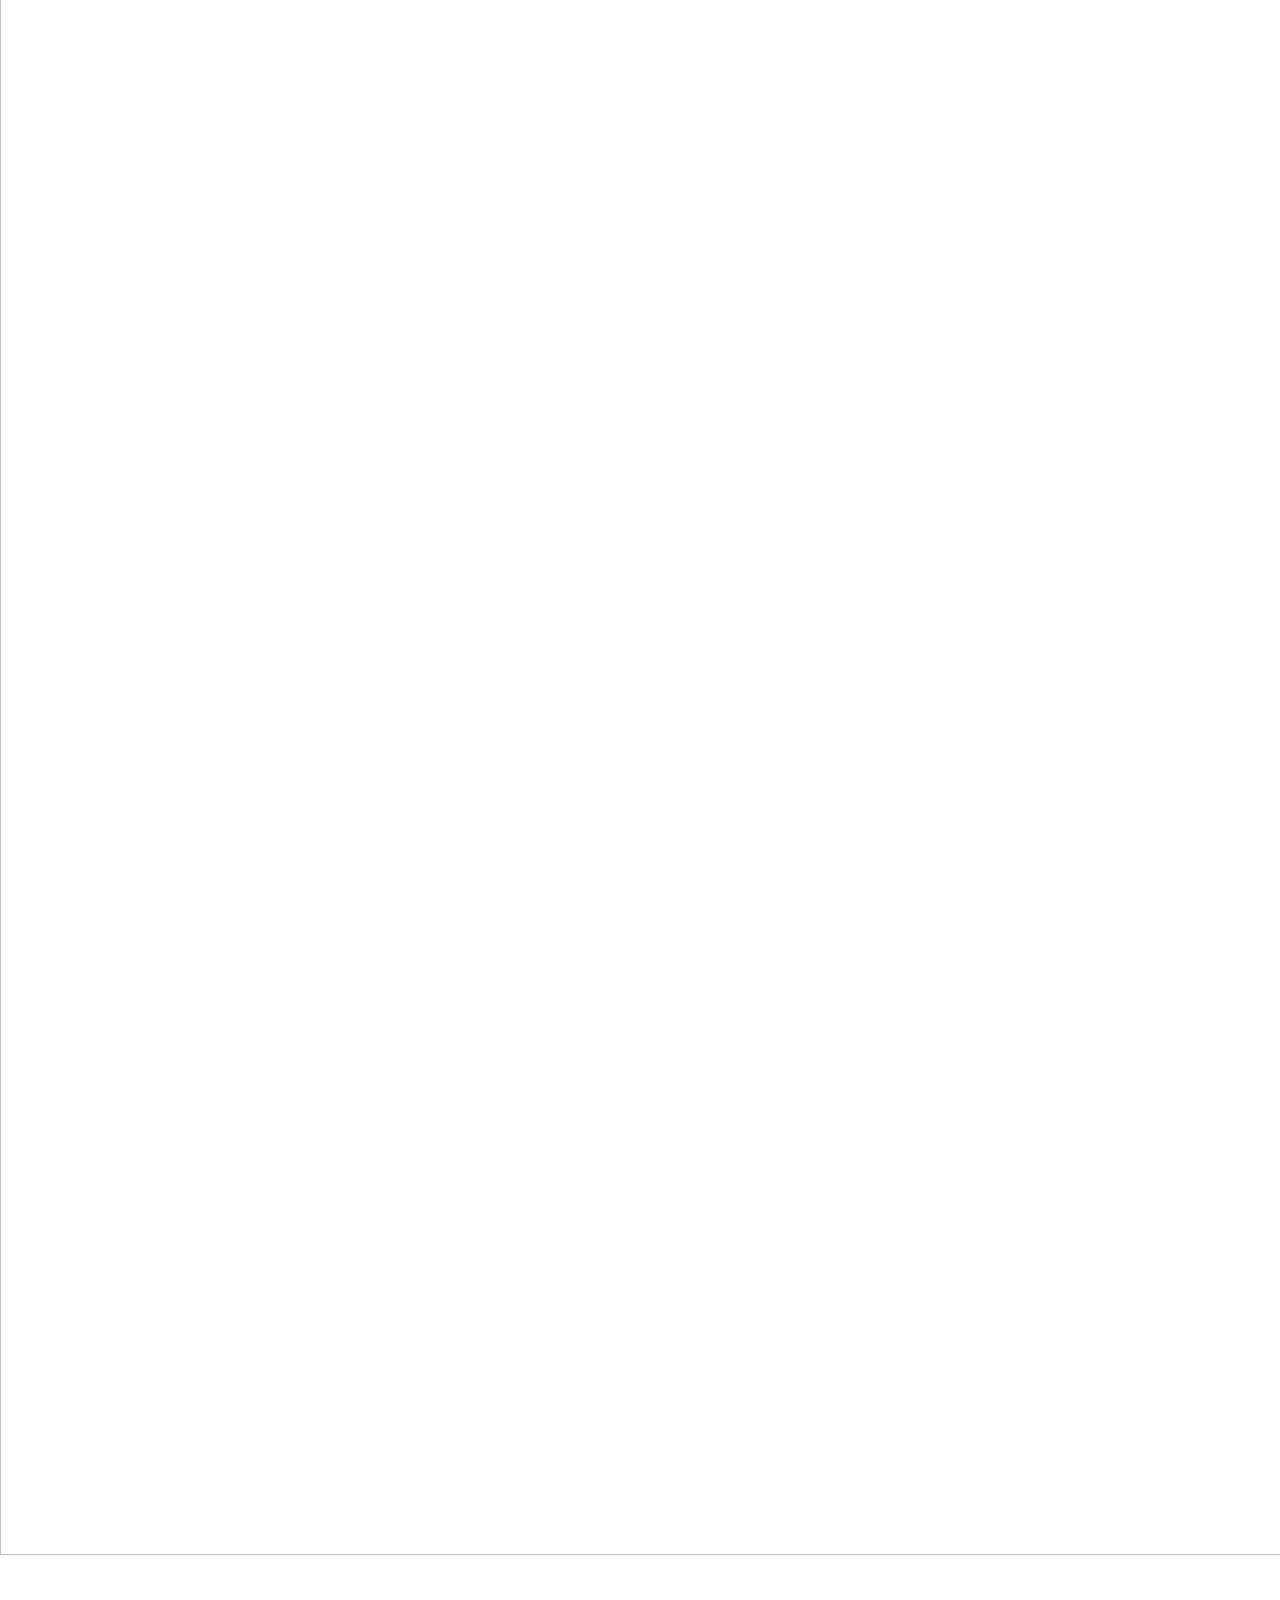
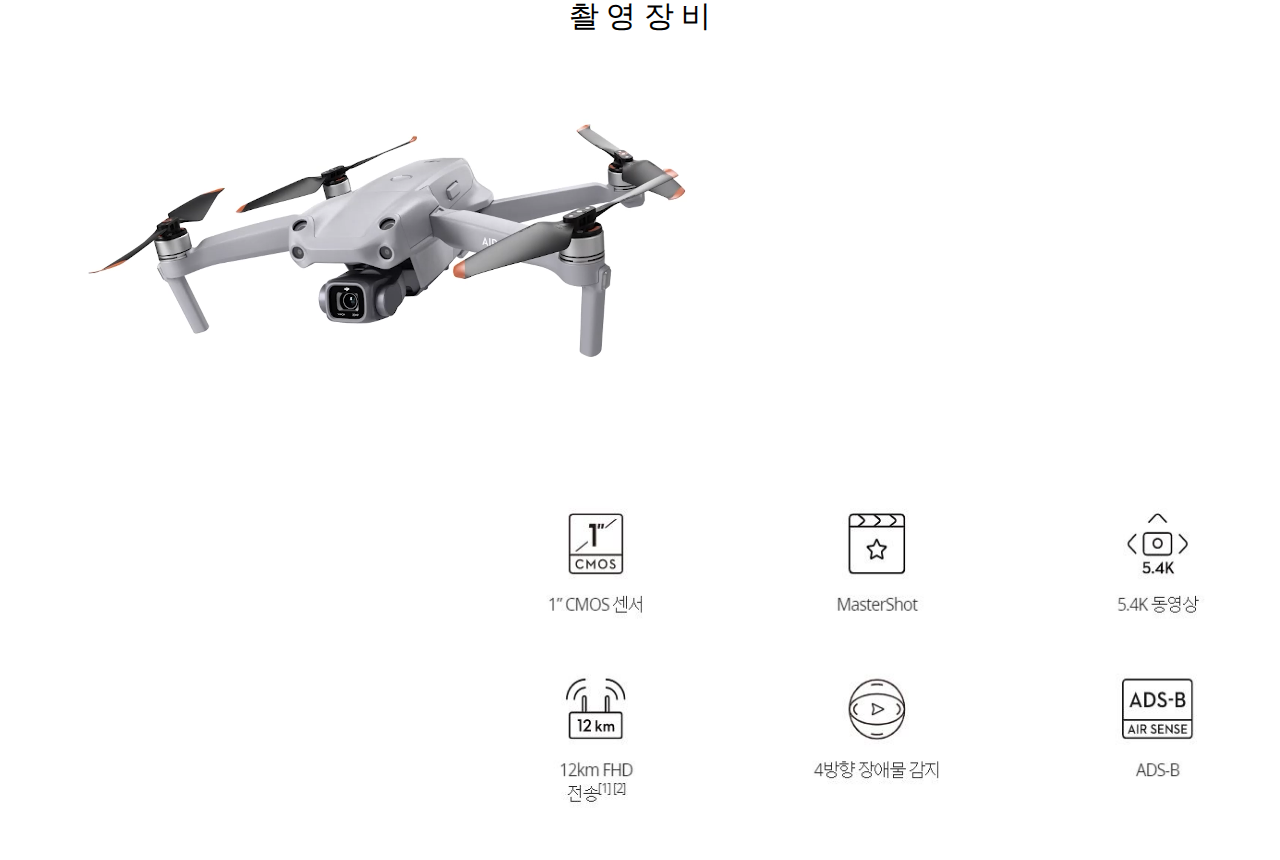
==== commit 1ac73787: "Add ." ====
--- a/company.html
+++ b/company.html
@@ -49,14 +49,12 @@
 
               <li class="navbar_menu_item"><a href="index.html">홈</a></li>
               <li class="navbar_menu_item"><a href="company.html">회사소개</a></li>
-              
+
               <li class="navbar_menu_item"><a href="video.html">영상</a></li>
               <li class="navbar_menu_item"><a href="vr.html">VR체험</a></li>
                   </ul>
                   <!-- toggle -->
-                  <button class="navbar_toggle-btn">
-                    <i class="fas fa-bars"></i>
-                  </button>
+
                   </a>
                 </div>
                 </nav>
@@ -66,12 +64,12 @@
                 </div>
 
                 <div class="companyint">
-                <h3>회사 소개 </h3>
+                회사 소개
                 </div>
 
 
     <div class="shot">
-    <h3>“ 바쁘게 살아가는 사람들을 위해 언제든 바람을 타고 날아갈 수 있는 곳을 만들고 싶습니다. ” </h3>
+    “ 바쁘게 살아가는 사람들을 위해 언제든 바람을 타고 날아갈 수 있는 곳을 만들고 싶습니다. ”
     </div>
 
 
@@ -99,7 +97,7 @@
       시야가 확보되어 무언가 다가올 때 미리 알 수 있어<br><br> 보호 욕구가 충족되어 긍정적인 심리 변화를 만들어낸다.</p>
     </div>
     <div class="shot3">
-    <h1>촬 영 장 비 </h1>
+    <h3>촬 영 장 비 </h3>
     </div>
     <div class="drone">
          <video src="drone1.mp4" autoplay="true" loop="true" width="800" height="400" alt="">
--- a/style3.css
+++ b/style3.css
@@ -116,6 +116,7 @@
   font-size: var(--font-medium);
   font-weight: var(--weight-semi-bold);
   color: white;
+  margin-left: 20px;
 }
 
 .navbar_menu {
@@ -136,14 +137,6 @@
   background-color: var(--color-dark-pink);
 }
 
-.navbar_toggle-btn {
-  position: absolute;
-  top: 24px;
-  right: 32px;
-  font-size: 24px;
-  color: var(--color-white);
-  display: none;
-}
 
 body {
   margin: 0;
@@ -248,12 +241,7 @@
 
 @media(max-width: 960px) {
 
-  .navbar__toggle-btn {
-    display: block;
-    top: 16px;
-    right: 16px;
-    font-size: var(--font-medium);
-  }
+
 
   #navbar {
     flex-direction: column;
@@ -271,9 +259,7 @@
     display: none;
   }
 
-  .navbar__menu.open {
-    display: block;
-  }
+
 
   .container {
     padding-right: 3rem;
@@ -317,14 +303,18 @@
    position : relative;
 
     top: 250px;
-    font-size: 10px;
-    color: #000000;
+    font-size: 20px;
+    color: #444444;
 
  }
+ .companyint {font-family: 'G마켓 산스';
+  text-align: center;
+    font-size: 30px;
+    color: #444444;}
 
  .shot {   font-family: 'G마켓 산스';
   text-align: center;
-    font-size: 12px;
+    font-size: 20px;
     color: #444444;
  }
 
@@ -362,16 +352,21 @@
 .shot3 {
   position : relative;
  top: 4250px;
-left: 830px;}
+text-align: center;
+}
  .drone {
   position : relative;
   top: 4240px;
-left: 550px;}
+float: left;
+
+}
+
 
 .droneinf {
   position : relative;
  top: 4250px;
-left: 530px;}
+float: right;
+}
 
 .man {
   position : absolute;
@@ -498,8 +493,8 @@
      text-align: center;
 }
 .island2 {
-  position : absolute;
-   top: 1000px;
+  position : relative;
+   top: -300px;
    left: 150px;
 }
 
@@ -510,14 +505,14 @@
 }
 
 .paperset {
-  padding: 50px;
+
   text-align: center;
   max-width: 200px;
   margin: auto;
   display: inline-flex;
   justify-content: space-between;
   margin-bottom: 100px;
-
+margin-left: 50px;
 }
 
 .paperset h1, h2 {
@@ -602,7 +597,7 @@
 }
 .islandinf {
   position : relative;
-   top: 250px;
+   top: 200px;
    left: 1020px;
 }
 
@@ -655,7 +650,7 @@
 .vr2 {
   background: url('1x/back3.jpg') center/cover no-repeat;
   padding: 100px;
-  padding-top: 420px;
+  padding-top: 250px;
   text-align: center;
 }
 
@@ -749,43 +744,42 @@
     --font-micro: 12px;
   }
 
-  .navbar_toggle-btn {
-    display: block;
-    top: 16px;
-    right: 16px;
-    font-size: var(--font-medium);
-  }
+
 
   #navbar {
     flex-direction: column;
-    align-items: flex-start;
-    background-color: #91e2cd;
+    align-items: center;
+    background-color: #052E37;
   }
+
+    #navbar {position: relative;
+        width: 100%;}
 
   #navbar.navbar--dark {
     padding: 16px;
   }
-  .navbar__menu {
-    flex-direction: column;
-    text-align: center;
-    width: 100%;
-    display: none;
-  }
-
-  .navbar_menu.open {
-    display: block;
-  }
+
+
+
+
+
+
+
+
+
 .islandset {  flex-direction: column;
 
 }
-.vr {position: relative; width: 300%; padding-bottom: 56.25%; right: 500px;}
-.vr2 {position: relative; width: 300%; padding-bottom: 56.25%; right: 500px;}
-.man img {position: relative; width: 210%; padding-bottom: 56.25%; right: 500px;
-top:200px;}
-
+.vr {position: relative; width: 100%;}
+
+.vr2 {position: relative; width: 100%; padding-bottom: 56.25%; }
+.man img {position: relative; width: 100%;
+}
+.drone {position: relative; width: 100%; }
+.droneinf {position: relative; width: 100%;}
 .text1 h3 {position: absolute;; width: 100%;left: 300%;}
-.text2  { font-size: 10px;}
-.old img {position: relative; width: 210%; padding-bottom: 56.25%; right: 500px;}
+.text2  { font-size: 10px; margin-right: 30px;}
+.old img {position: relative; width: 100%;}
 .islandinf {position: relative; top: 500px; left: 50px; font-size: 7px;
     flex-direction: column; text-align: left;
    }
@@ -801,31 +795,40 @@
          text-align: left; margin: 10px;
             }
 
-.shot3 h1 { position: absolute;  width: 100%; top:-200px;left: -670px;}
-.drone video {position: absolute; width: 100%; top:-200px;left: -550px;}
-.droneinf img {position: absolute; width: 100%;top:200px;left: -520px; }
-.island2 video {position: absolute; width: 180%; top:-100px;left: -130px;}
-.island3 video {position: absolute; width: 180%; top:400px;left: -130px;}
-.island4 video {position: absolute; width: 180%; top:800px;left: -690px;}
-.island5 video {position: absolute; width: 180%; top:1200px;left: -1250px;}
+.shot3 h1 { position: relative;  width: 100%; top:-100px;}
+.drone video {position: relative; width: 100%; top:00px;}
+.droneinf img {position: relative;width: 100%; height: 300px;top:100px; }
+.island2 video {position: relative; width: 180%; top:0px;left: -130px;}
+.island3 video {position: relative; width: 180%; top:400px;left: -130px;}
+.island4 video {position: relative; width: 180%; top:800px;left: -690px;}
+.island5 video {position: relative; width: 180%; top:1200px;left: -1250px;}
 .vrcam iframe {position: absolute; width: 90%; top:00px;left: -310px;}
 
-.paperset {
+
+.paperset {position: relative;
   flex-direction: column;
-
+  align-items: center;
+margin-left: 90px;
+
+}
+
+.shot {
+  font-size: 15px;
 }
 
 .shot1 {
   position: relative;
-  left: 20px;
+  top: 50px;
+  left: 0px;
 }
 .shot2 {
   position: relative;
   left: 20px;
 }
 .paperset h1,h2 {position: relative;
- left: 140px;
-  margin : auto;
+text-align: center;
+
+
 
 }
 
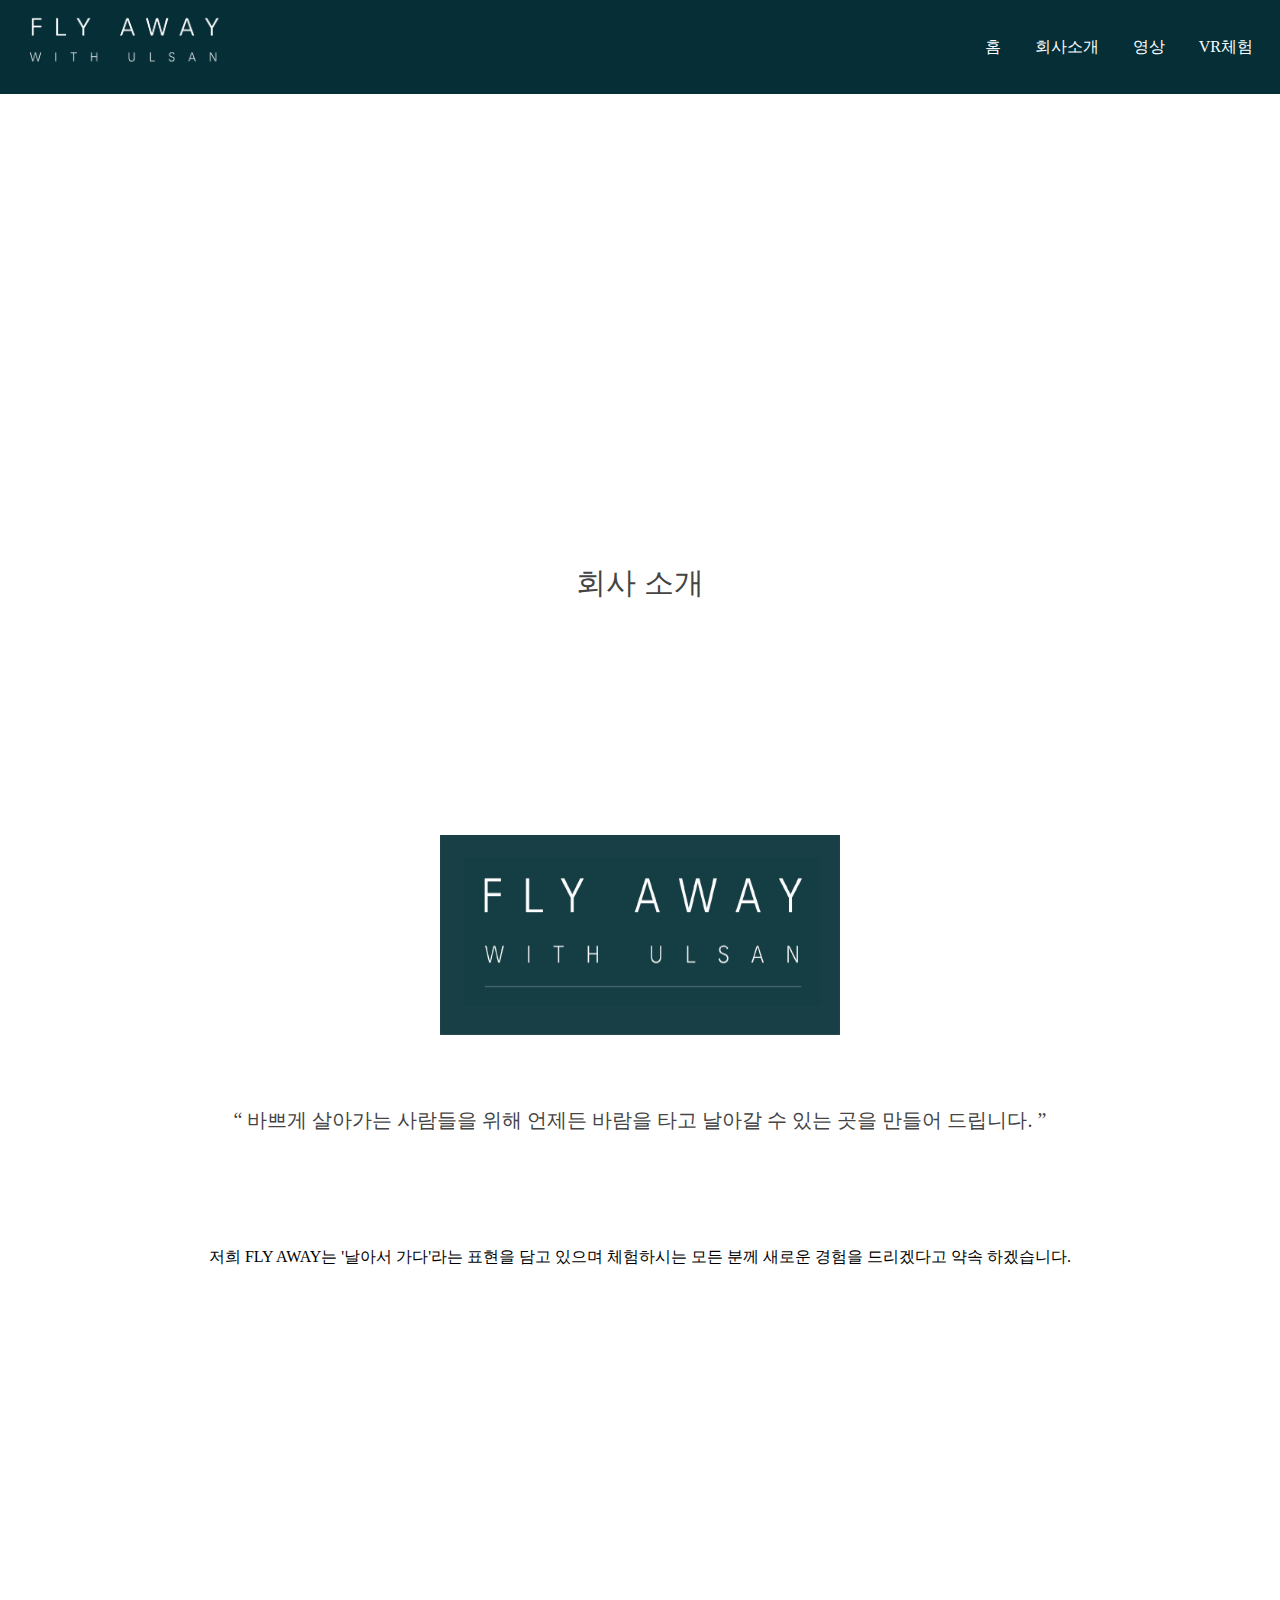
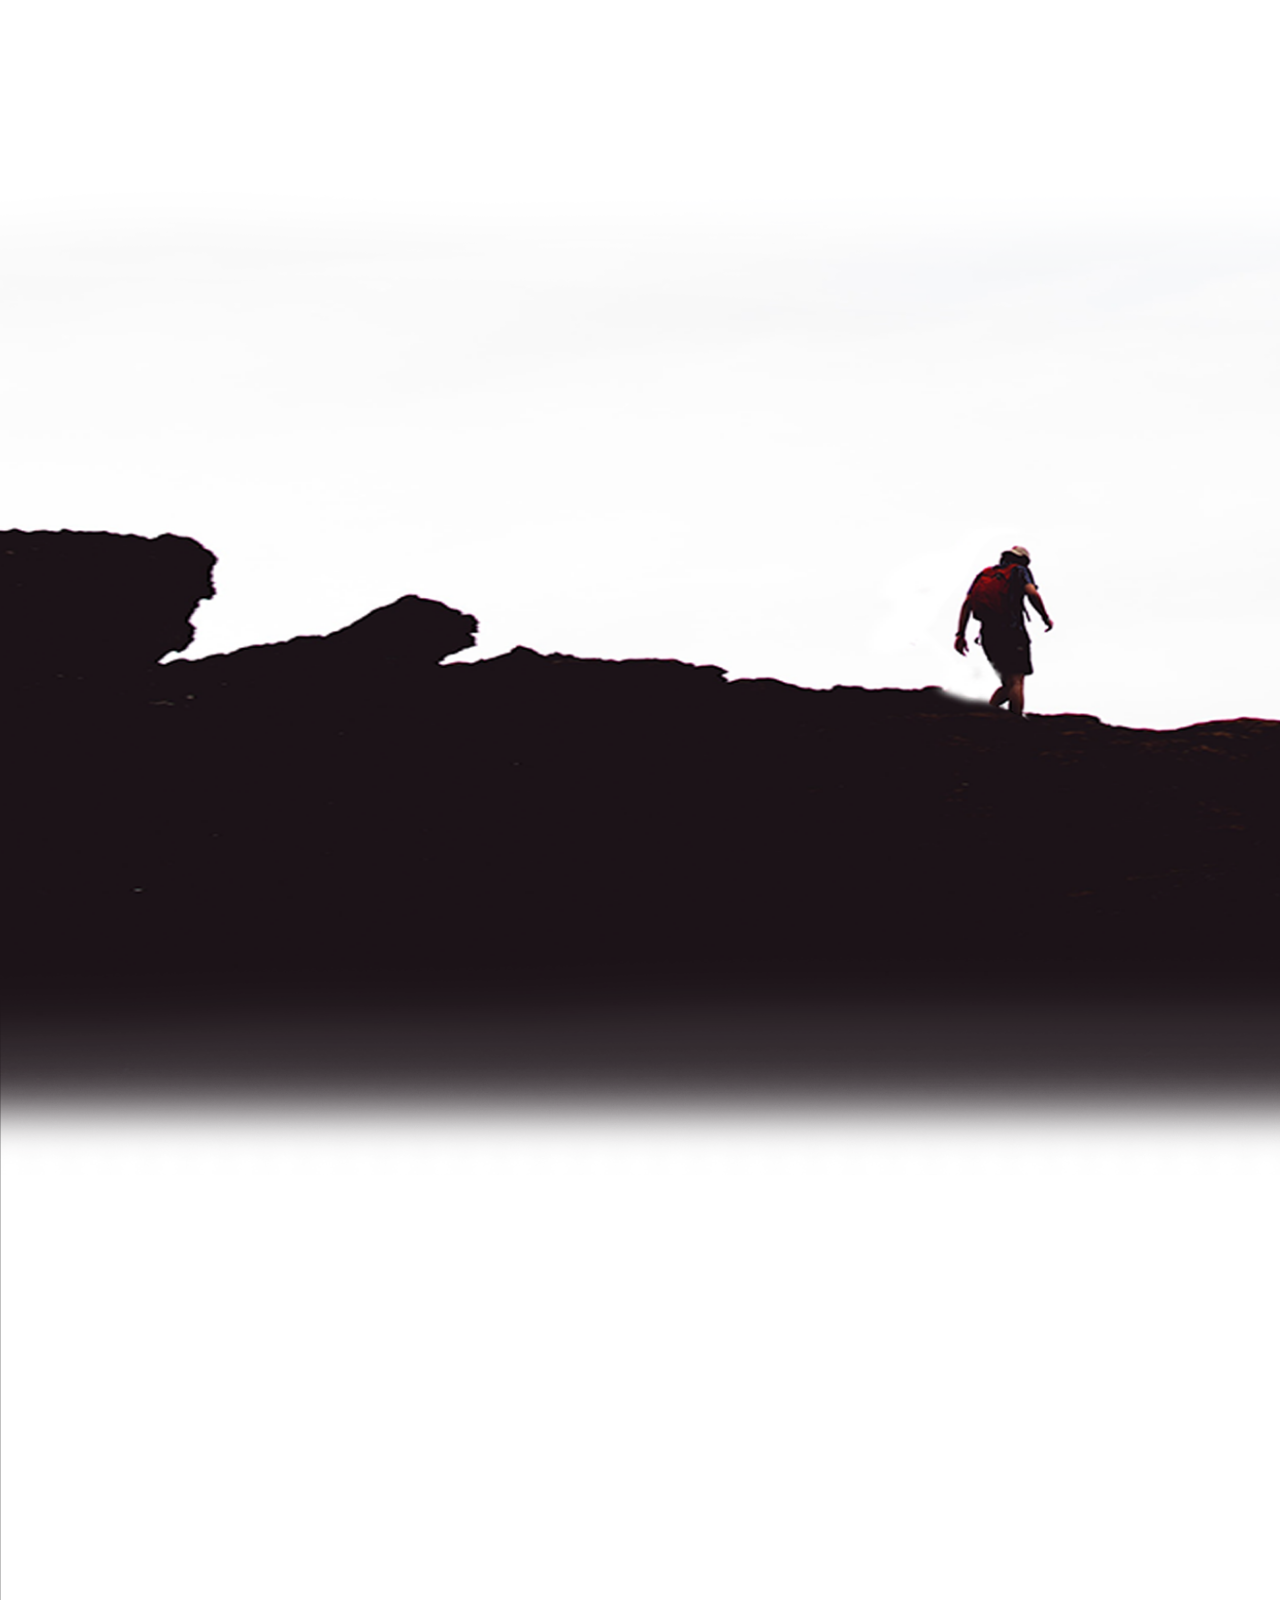
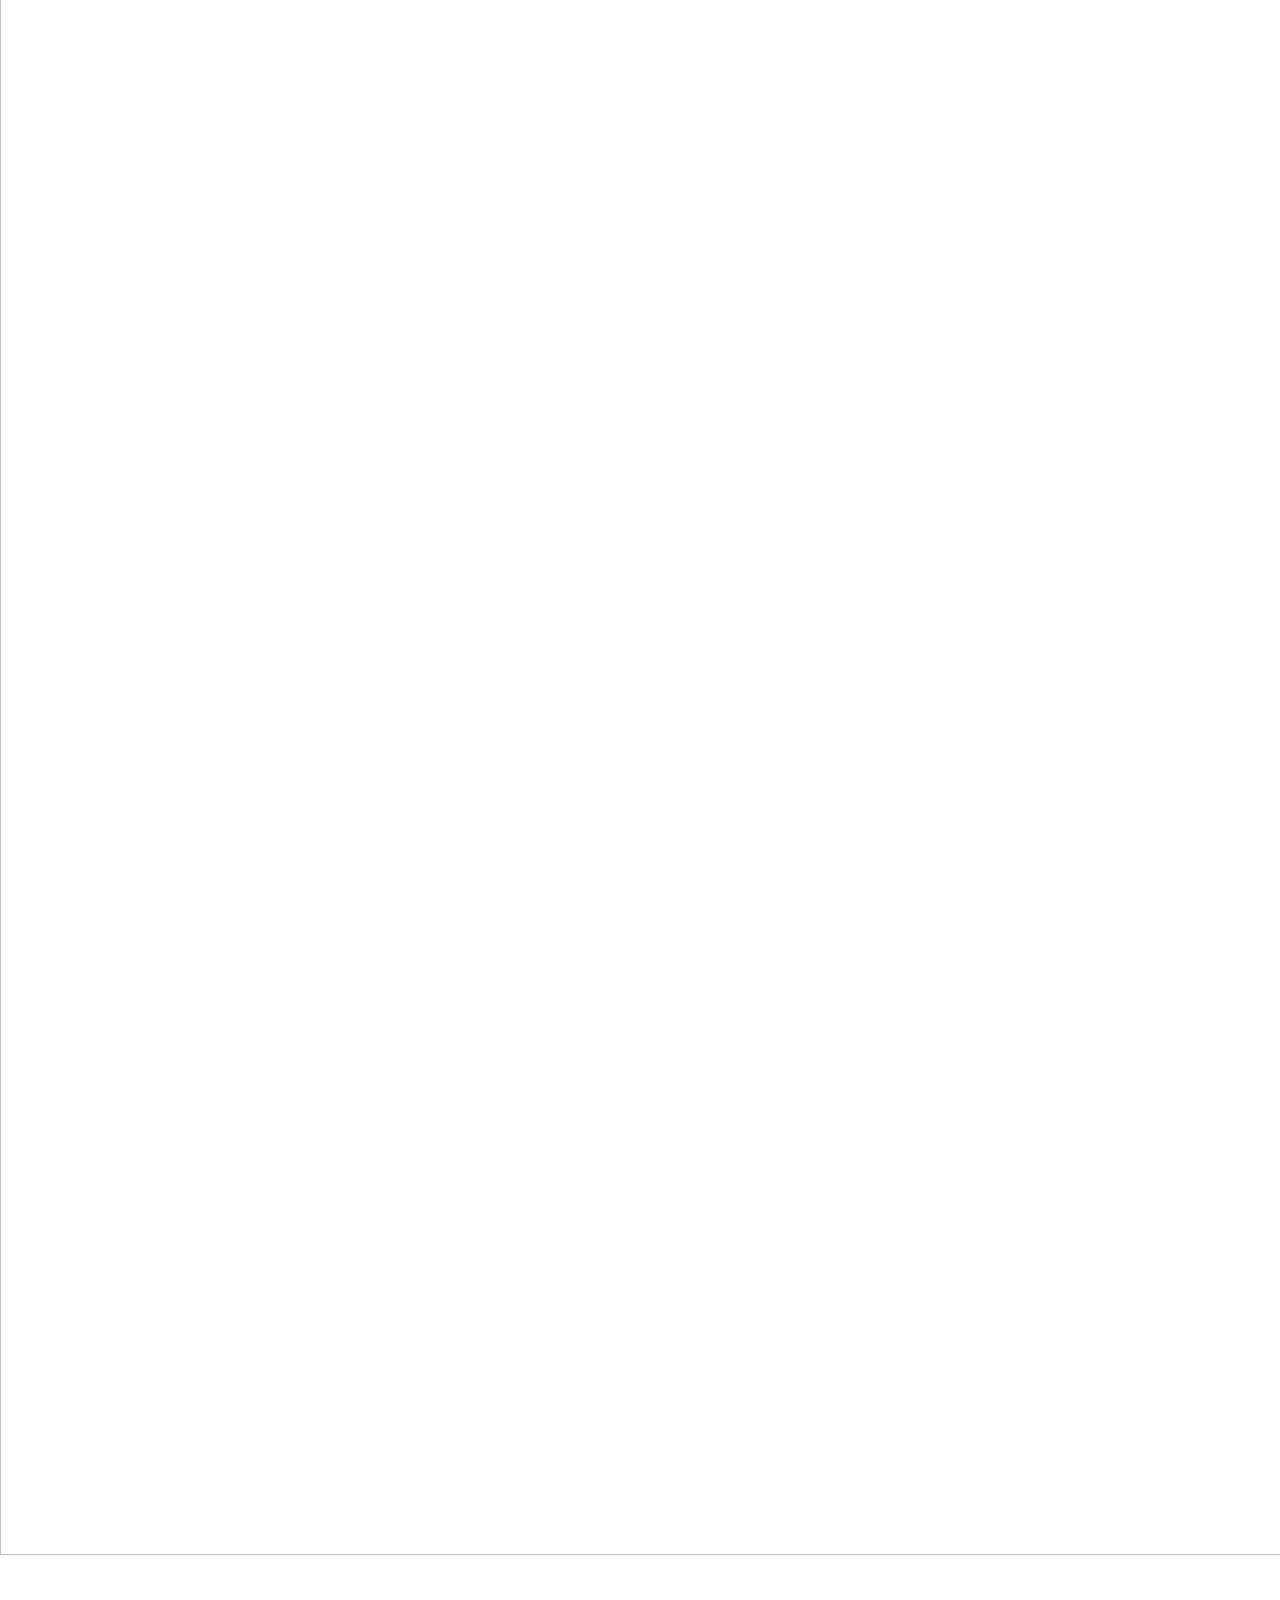
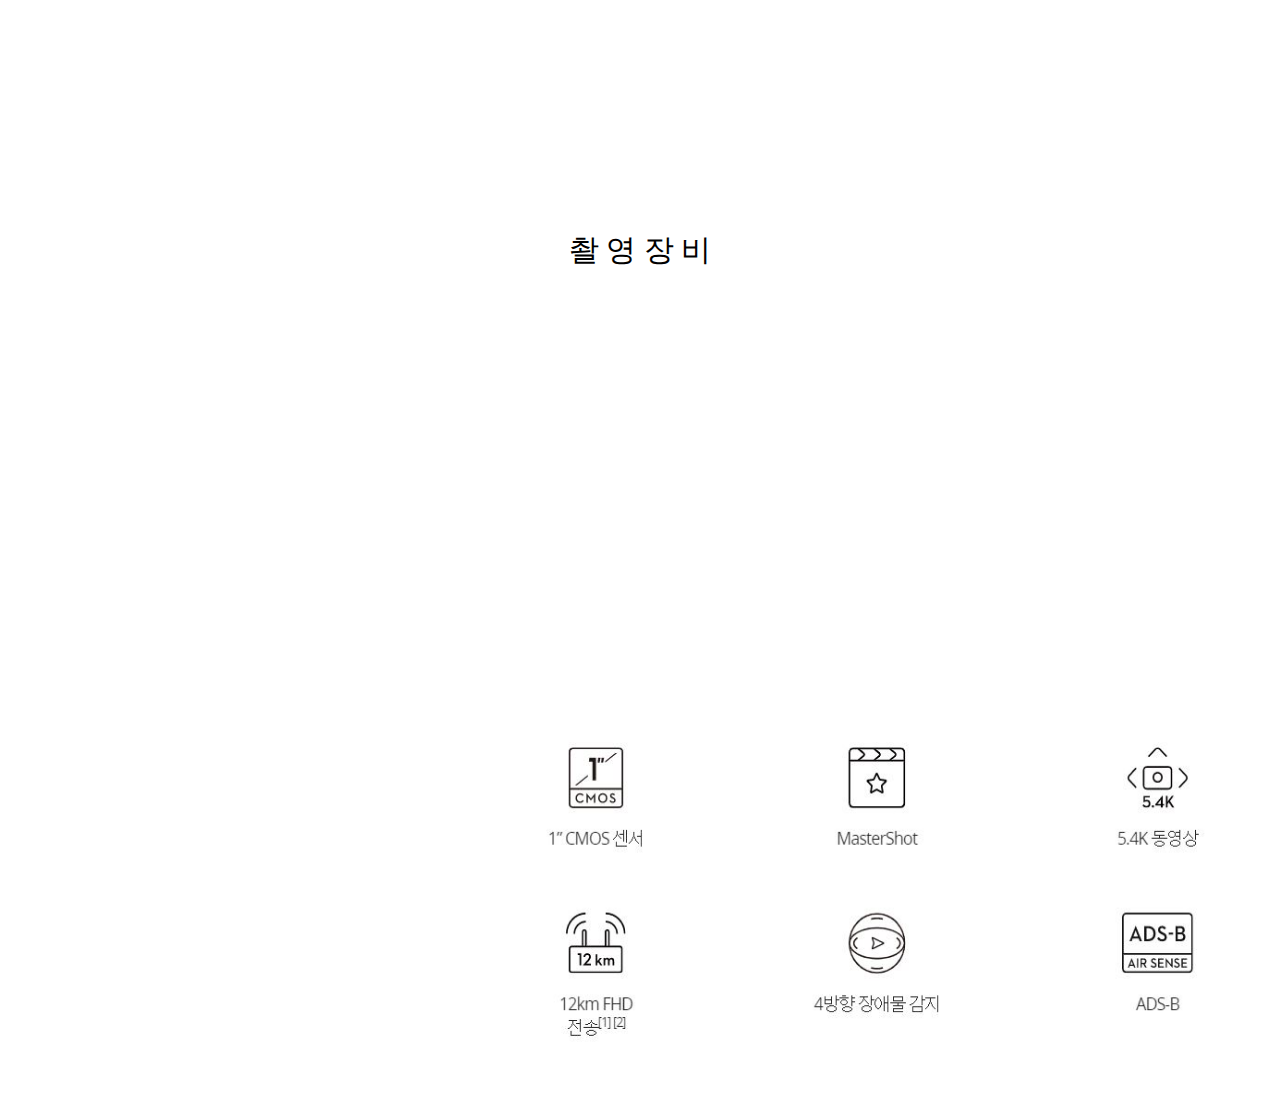
==== commit 39330cf2: "Add logoinf.jpg [Add]" ====
--- a/company.html
+++ b/company.html
@@ -69,10 +69,15 @@
 
 
     <div class="shot">
-    “ 바쁘게 살아가는 사람들을 위해 언제든 바람을 타고 날아갈 수 있는 곳을 만들고 싶습니다. ”
+    “ 바쁘게 살아가는 사람들을 위해 언제든 바람을 타고 날아갈 수 있는 곳을 만들어 드립니다. ”
     </div>
 
-
+  <div class="logoinf">
+      <img src="logoinf.jpg" width="400" height="200"  alt="">
+  </div>
+  <div class="shot6">
+저희 FLY AWAY는 '날아서 가다'라는 표현을 담고 있으며 체험하시는 모든 분께 새로운 경험을 드리겠다고 약속 하겠습니다.
+  </div>
 
     <div class="old">
         <img src="1x/old.png" width="1900" height="2200" alt="">
--- a/style3.css
+++ b/style3.css
@@ -226,6 +226,17 @@
 
 
 }
+.logoinf {
+
+  position: relative;
+  top: 300px;
+  width: 100%;
+  display: flex;
+  justify-content: center;
+  align-items: center;
+
+}
+
 
 
 
@@ -302,11 +313,19 @@
  .shot {
    position : relative;
 
-    top: 250px;
+    top: 600px;
     font-size: 20px;
     color: #444444;
 
  }
+
+.shot6 {
+  position : relative;
+top: 500px;
+   text-align: center;
+   margin-top: 10px;
+}
+
  .companyint {font-family: 'G마켓 산스';
   text-align: center;
     font-size: 30px;
@@ -766,7 +785,6 @@
 
 
 
-
 .islandset {  flex-direction: column;
 
 }
@@ -803,7 +821,7 @@
 .island4 video {position: relative; width: 180%; top:800px;left: -690px;}
 .island5 video {position: relative; width: 180%; top:1200px;left: -1250px;}
 .vrcam iframe {position: absolute; width: 90%; top:00px;left: -310px;}
-
+.logoinf img {position: relative;width: 70%; height: 150px;top:50px; }
 
 .paperset {position: relative;
   flex-direction: column;
@@ -814,6 +832,9 @@
 
 .shot {
   font-size: 15px;
+}
+.shot6 {
+  font-size: 12px;
 }
 
 .shot1 {
